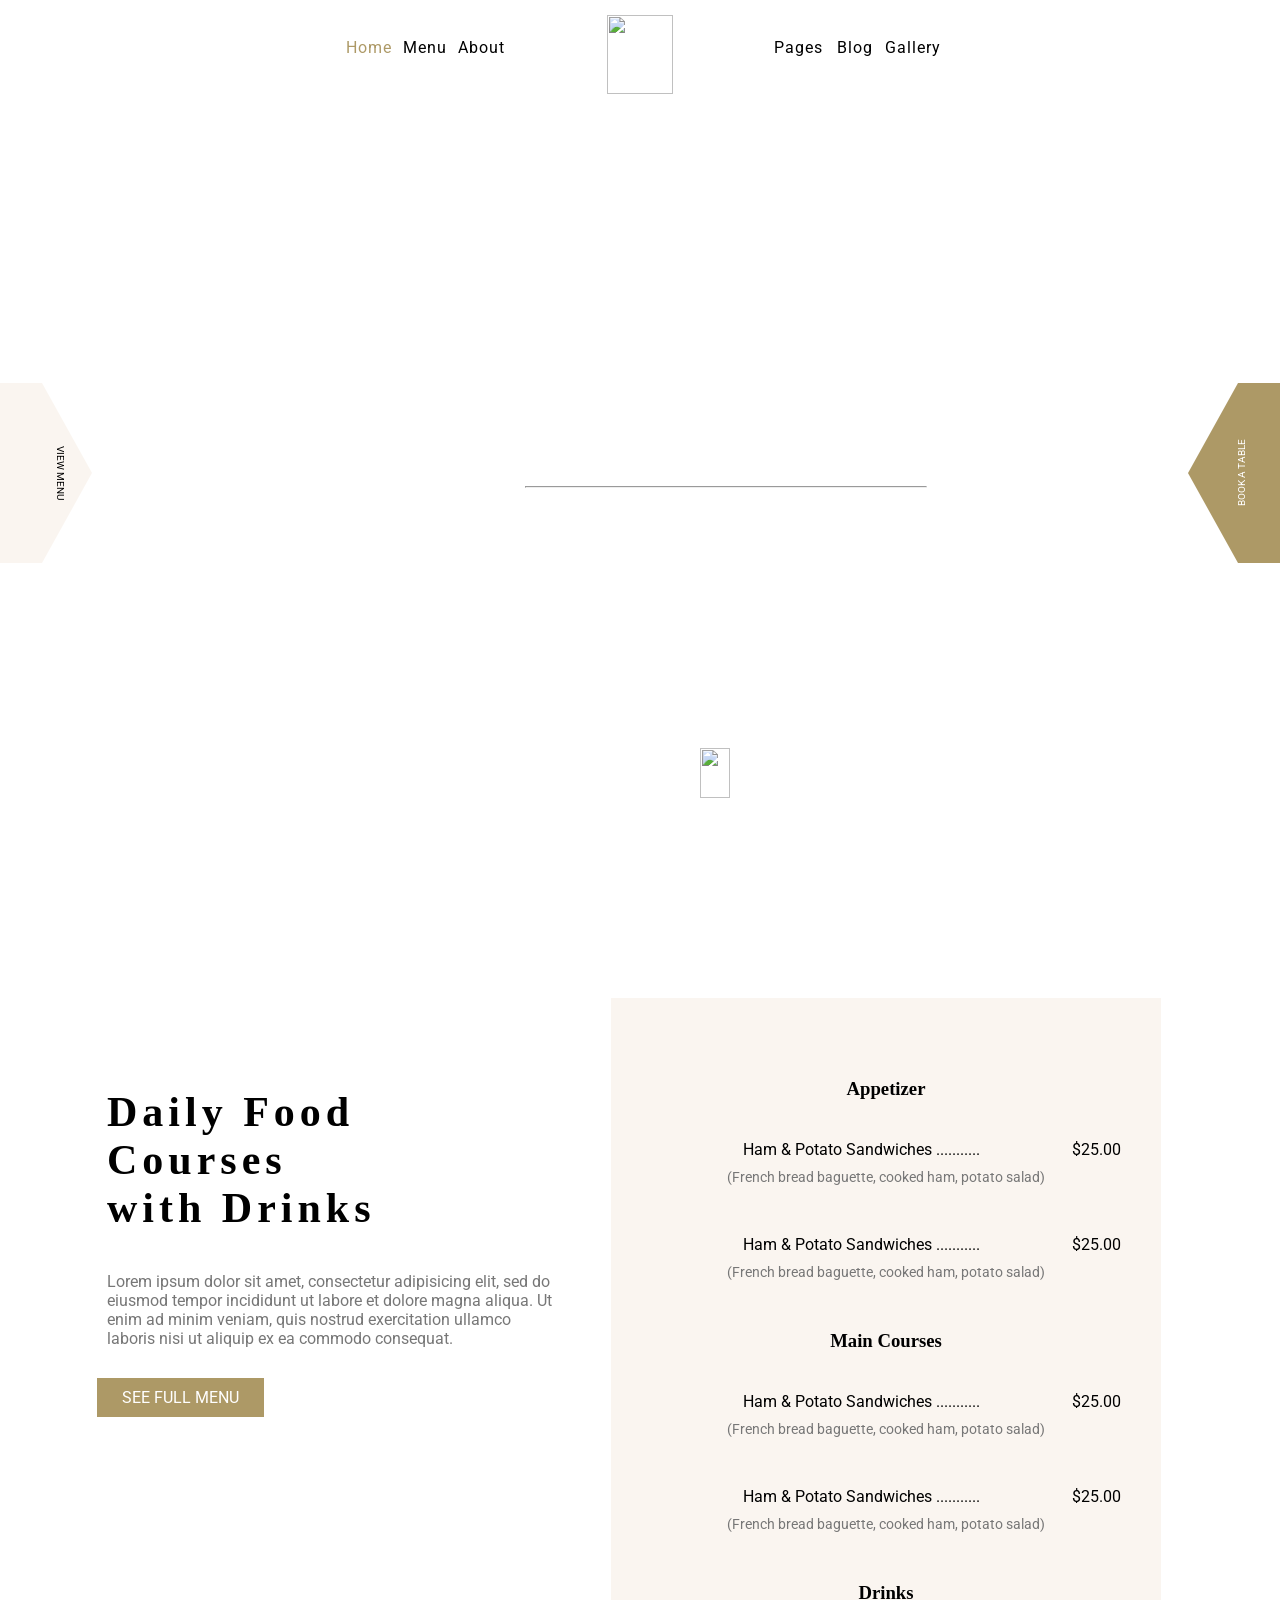
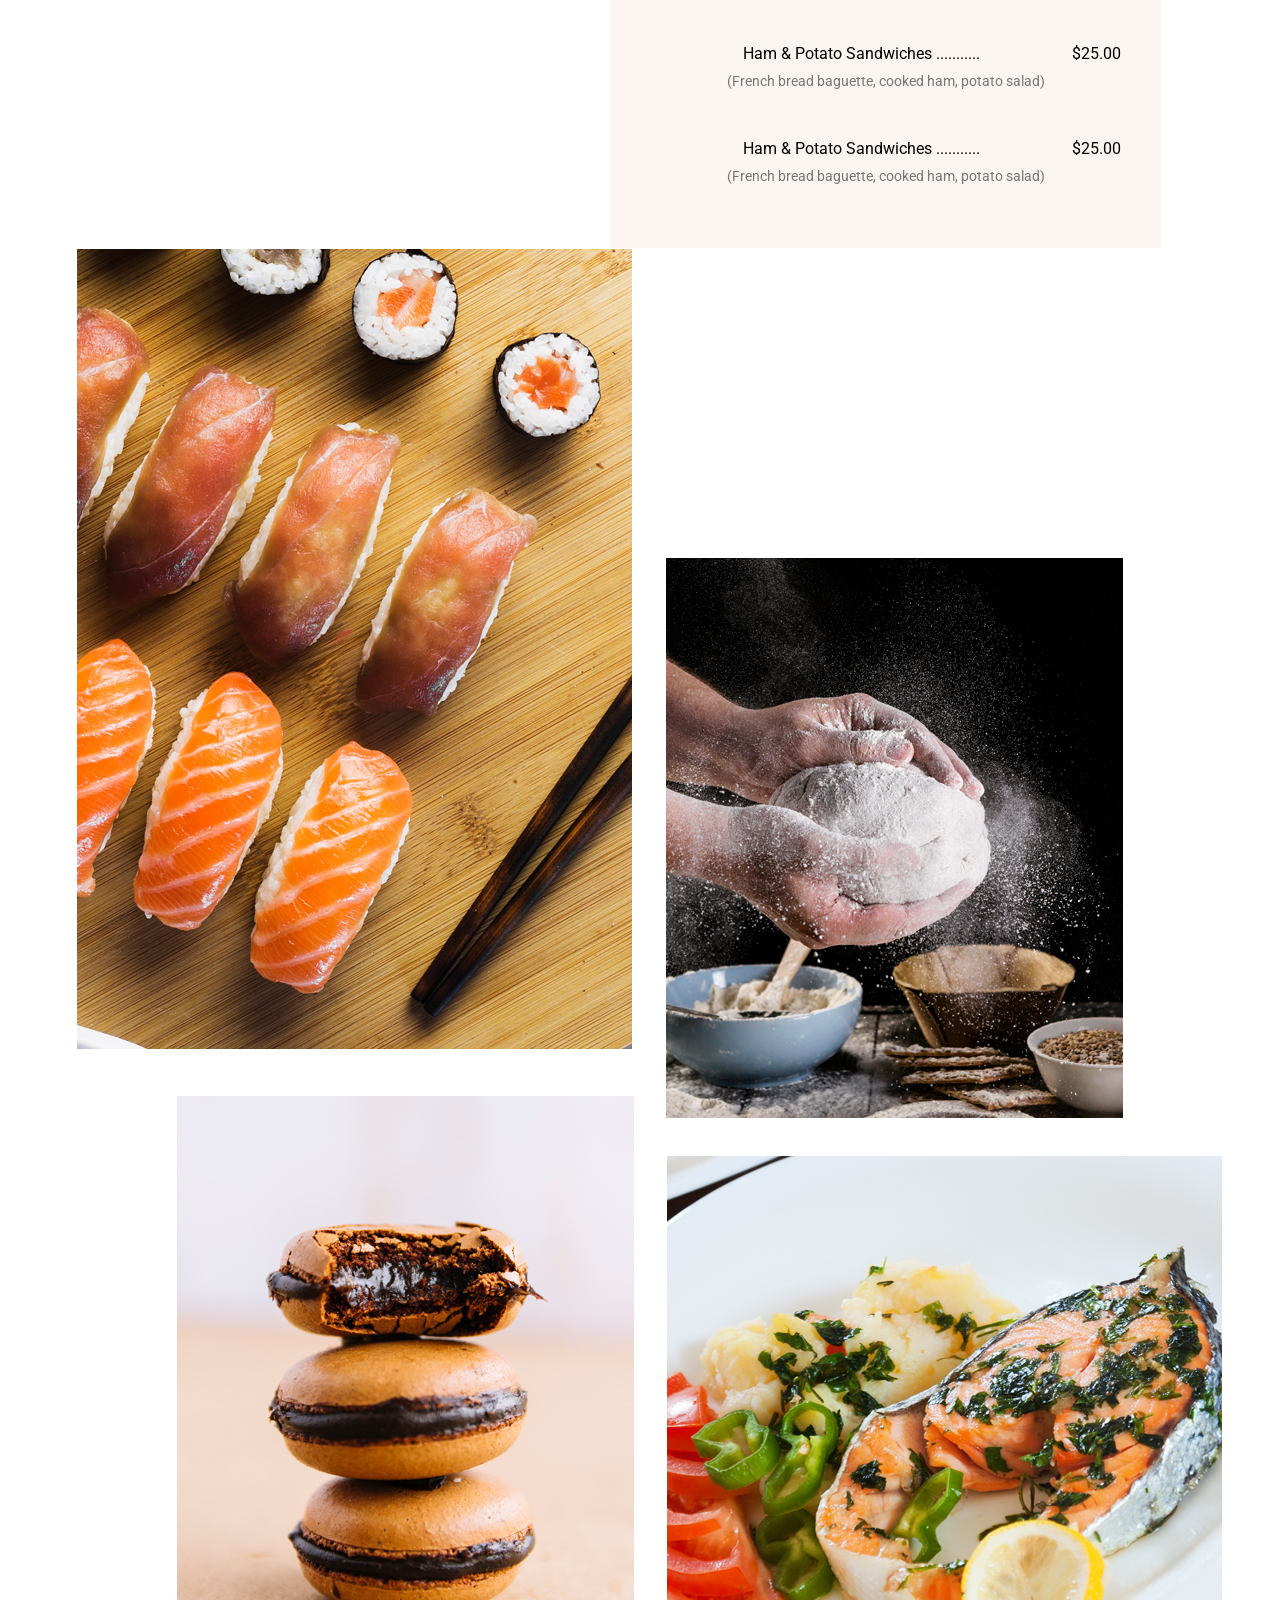
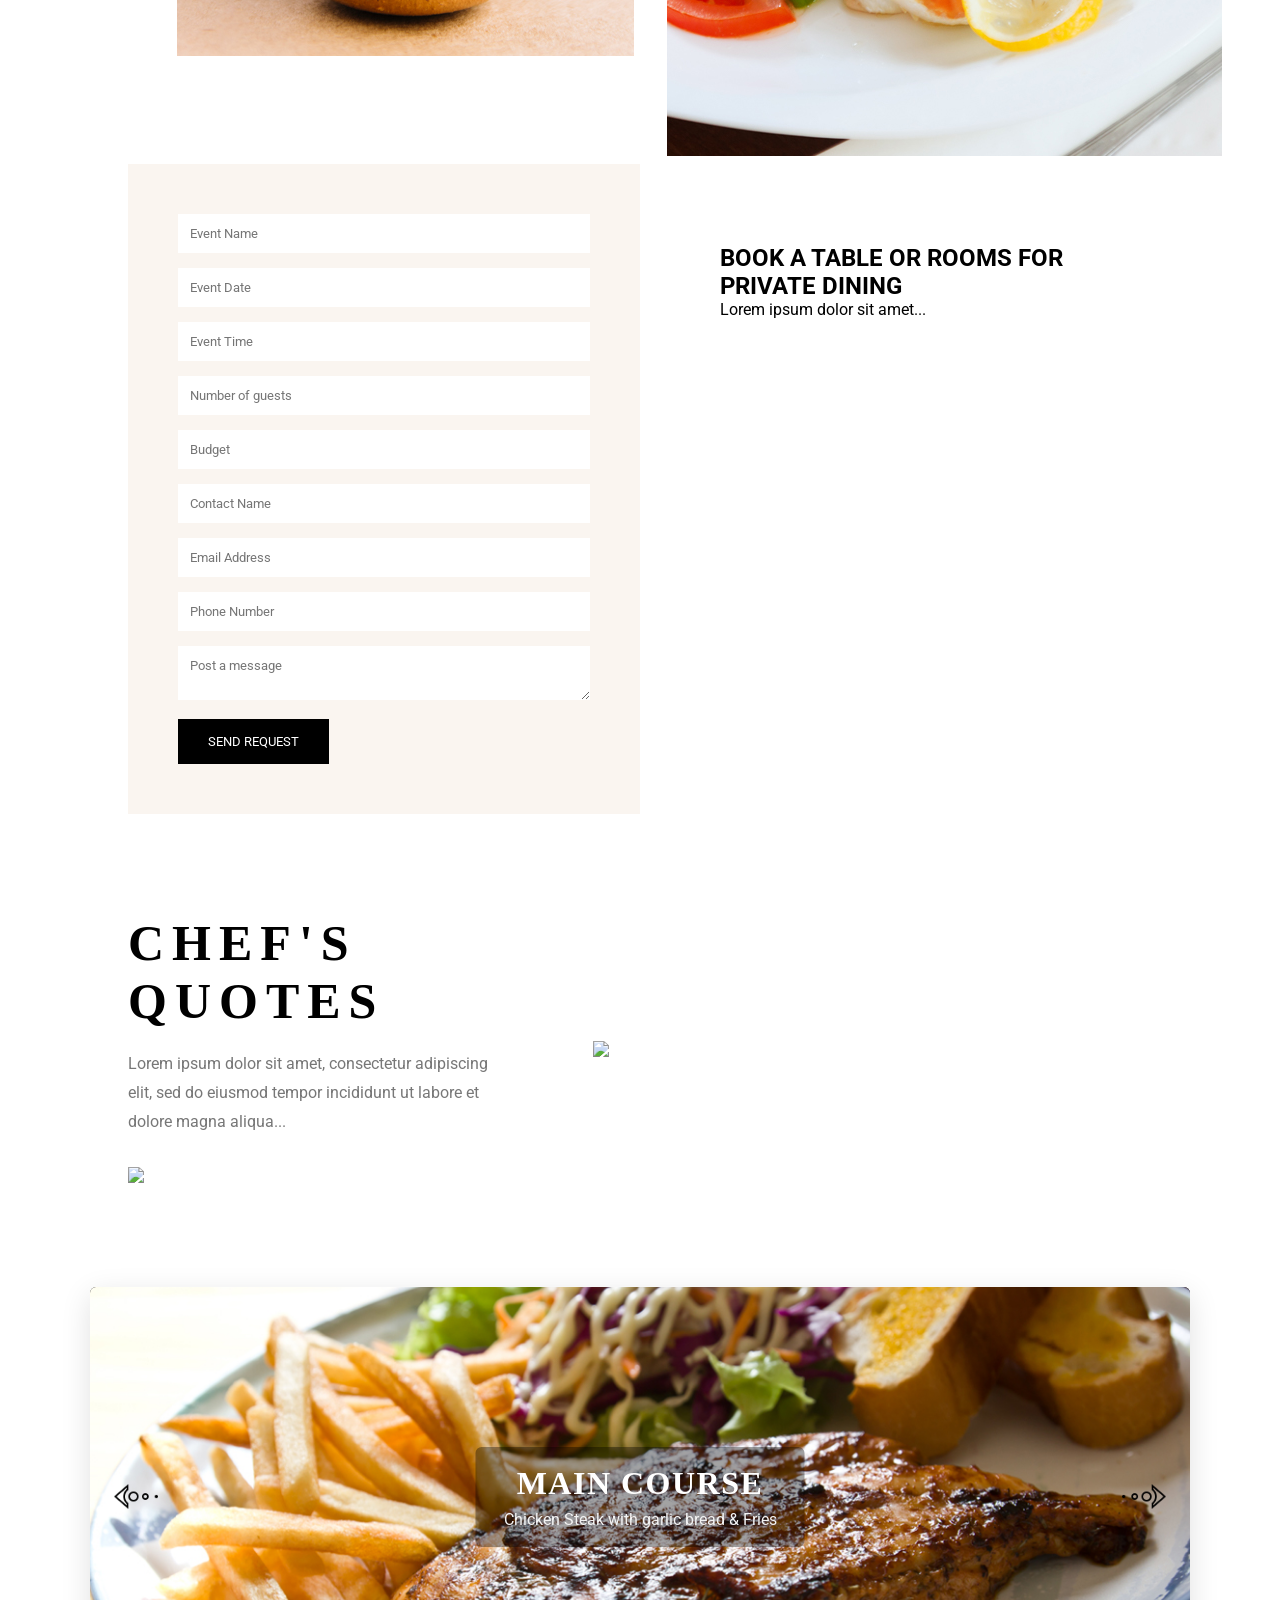
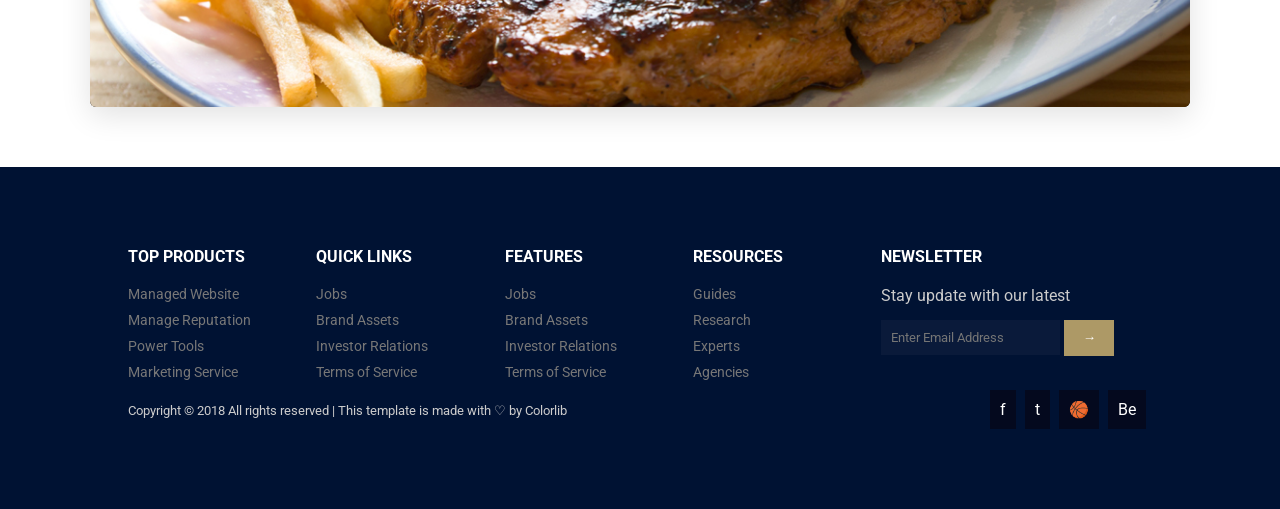
==== index.html @ 912a1f41 "Add files via upload" ====
<!DOCTYPE html>
<html lang="en">
<head>
    <meta charset="UTF-8">
    <meta name="viewport" content="width=device-width, initial-scale=1.0">
    <link rel="stylesheet" href="hell.css">
    <link rel="preconnect" href="https://fonts.googleapis.com">
    <link rel="preconnect" href="https://fonts.gstatic.com" crossorigin>
    <link href="https://fonts.googleapis.com/css2?family=Playfair:ital,opsz,wght@0,5..1200,300..900;1,5..1200,300..900&family=Roboto:ital,wght@0,100..900;1,100..900&display=swap" rel="stylesheet">
</head>

<body>
  <header>
        <ul>
            <li><a id="dourado" href="index.html">Home</a></li>
                <li><a href="menu.html">Menu</a></li>
                    <li><a href="about.html">About</a></li>
                        <li id="logo"><img src="imagens/logo.png"></li>
  
                            <li class="cair1">
                                <a href="#">Pages</a>
                                <div class="dropdown-content">
                            <a href="#" class="drop">Contact</a> <a href="#" class="drop">Elements</a>
                        </div>
                    </li>
                <li><a href="blog.html">Blog</a></li>
            <li><a href="gallery.html">Gallery</a></li>
        </ul>
    </header>
  <section id="sec01">
    <div id ="TxtMeio">
      <h1 id="Txt">ROOFTOP</h1>
      <hr>
      <p id="Txtp">A Fine Dinning Restaurant</p>
      <img id="seta" src="imagens/go-down.png">
    </div>

  </section>
  
    <div id="lado-esquerdo">
    <p>
        <a href="">VIEW MENU</a>
    </p>
</div>
<div id="lado-direito">
    <p>
        <a href="">BOOK A TABLE</a>
    </p>
</div>
 
  <section id="sec03">
    <div id="esquerda">
      <h1 id="h1-esquerda">
        Daily Food <br>
        Courses <br>
        with Drinks
      </h1>

      <p id="paragrafo-esquerda">
        Lorem ipsum dolor sit amet, consectetur adipisicing elit, sed do eiusmod tempor incididunt ut labore et dolore magna aliqua.
  Ut enim ad minim veniam, quis nostrud exercitation ullamco laboris nisi ut aliquip ex ea commodo consequat.
      </p>

      <a id="botao-esquerda">SEE FULL MENU</a>
    </div>

  <div id="direita">

    <div class="bloco">
      <h3 class="cardCima">Appetizer</h3>

      <p class="subtrem">
        Ham & Potato Sandwiches ...........
        <span>$25.00</span>
      </p>

      <p class="subtrem2">
        (French bread baguette, cooked ham, potato salad)
      </p>

      <p class="subtrem">
        Ham & Potato Sandwiches ...........
        <span>$25.00</span>
      </p>

      <p class="subtrem2">
        (French bread baguette, cooked ham, potato salad)
      </p>
    </div>

    <div class="bloco">
      <h3 class="cardCima">Main Courses</h3>

      <p class="subtrem">
        Ham & Potato Sandwiches ...........
        <span>$25.00</span>
      </p>

      <p class="subtrem2">
        (French bread baguette, cooked ham, potato salad)
      </p>
      <p class="subtrem">
        Ham & Potato Sandwiches ...........
        <span>$25.00</span>
      </p>

      <p class="subtrem2">
        (French bread baguette, cooked ham, potato salad)
      </p>
    </div>
    <div class="bloco">
      <h3 class="cardCima">Drinks</h3>

      <p class="subtrem">
        Ham & Potato Sandwiches ...........
        <span>$25.00</span>
      </p>

      <p class="subtrem2">
        (French bread baguette, cooked ham, potato salad)
      </p>
      <p class="subtrem">
        Ham & Potato Sandwiches ...........
        <span>$25.00</span>
      </p>

      <p class="subtrem2">
        (French bread baguette, cooked ham, potato salad)
      </p>
    </div>

  </div>
   <div id="img1">
    <img src="Imagens/g1.jpg">
    <div id="mas"></div>
  </div>
  <div id="img2">
    <img src="Imagens/g2.jpg">
    <div id="mas"></div>
  </div>
  <div id="img3">
    <img src="Imagens/g3.jpg">
    <div id="mas"></div>
  </div>
  <div id="img4">
    <img src="Imagens/g4.jpg">
    <div id="mas"></div>
  </div>
</section>

 

<section id="sec05">

  <div id="form-esquerda">
    <form>
      <input type="text" placeholder="Event Name">
      <input type="text" placeholder="Event Date">
      <input type="text" placeholder="Event Time">
      <input type="text" placeholder="Number of guests">
      <input type="text" placeholder="Budget">
      <input type="text" placeholder="Contact Name">
      <input type="email" placeholder="Email Address">
      <input type="tell" placeholder="Phone Number">
      <textarea placeholder="Post a message"></textarea>

      <button>SEND REQUEST</button>
    </form>
  </div>

  <div id="form-direita">
    <h1>
      BOOK A TABLE OR ROOMS FOR PRIVATE DINING
    </h1>

    <p>
      Lorem ipsum dolor sit amet...
    </p>
  </div>

</section>

<section id="sec06">

  <div class="chef-texto">
    <h1>CHEF'S<br>QUOTES</h1>

    <p>
      Lorem ipsum dolor sit amet, consectetur adipiscing elit, sed do eiusmod tempor incididunt ut labore et dolore magna aliqua...
    </p>

    <img src="imagens/signature.png" class="assinatura">
  </div>

  <div class="chef-img">
    <img src="imagens/chefs-quotes.jpg">
  </div>

</section>
<section class="hero-section">
  <div class="hero-wrap">
    
    <img src="Imagens/callaction-bg.jpg" alt="Prato principal" class="hero-image">

   
    <div class="hero-caption">
      <h2>MAIN COURSE</h2>
      <p>Chicken Steak with garlic bread &amp; Fries</p>
    </div>

   
    <button class="arrow arrow-left" aria-label="Imagem anterior">
      <img src="Imagens/left-arrow.png" alt="">
    </button>

    <button class="arrow arrow-right" aria-label="Próxima imagem">
      <img src="Imagens/right-arrow.png" alt="">
    </button>
  </div>
</section>
</body>
<footer id="footer">
  <div class="container">

    <div class="col">
      <h4>TOP PRODUCTS</h4>
      <ul>
        <li>Managed Website</li>
        <li>Manage Reputation</li>
        <li>Power Tools</li>
        <li>Marketing Service</li>
      </ul>
    </div>

    <div class="col">
      <h4>QUICK LINKS</h4>
      <ul>
        <li>Jobs</li>
        <li>Brand Assets</li>
        <li>Investor Relations</li>
        <li>Terms of Service</li>
      </ul>
    </div>

    <div class="col">
      <h4>FEATURES</h4>
      <ul>
        <li>Jobs</li>
        <li>Brand Assets</li>
        <li>Investor Relations</li>
        <li>Terms of Service</li>
      </ul>
    </div>

    <div class="col">
      <h4>RESOURCES</h4>
      <ul>
        <li>Guides</li>
        <li>Research</li>
        <li>Experts</li>
        <li>Agencies</li>
      </ul>
    </div>

    <div class="col newsletter">
      <h4>NEWSLETTER</h4>
      <p>Stay update with our latest</p>

      <div class="input-box">
        <input type="text" placeholder="Enter Email Address">
        <button>→</button>
      </div>
    </div>
    <div class="footer-bottom">
    <p>
      Copyright © 2018 All rights reserved | This template is made with ♡ by Colorlib
    </p>

    <div class="social">
      <span>f</span>
      <span>t</span>
      <span>🏀</span>
      <span>Be</span>
    </div>
  </div>

  </div>
</footer>


</html>
---- hell.css ----
* {
  box-sizing: border-box;
  margin: 0;
  font-family: "Roboto", normal;
  
}


header li {
  color: black;
  display: inline-block;
  width: 4%;
  cursor: pointer;
  text-decoration: none;
}
header li a {
  text-decoration: none;   
  color: black;
}
header ul li a:hover{
  color: #ad9966;
  text-decoration: none;
}
header>ul {
  color: black;
  text-decoration: none;
  padding: 0;
}

header{
  letter-spacing: 1px;
  text-align: center;
}
#dourado{
  color: #ad9966;
}
#logo {
width: 20%;
padding-top: 15px;
vertical-align: middle;
}

#logo img{
  width: 66.81px;
  height: 79.38px;
}
#sec01{
  height: 100vh;
  width: auto;
  background-image: url(imagens/header-bg.png);
  background-repeat: no-repeat;
  background-size: contain;
  background-position: center;
}

#TxtMeio{
  display: block;
  unicode-bidi: isolate;
}
#Txt {
  position: relative;
  left: 525px;
  top: 280px;
  font-family: "Playfair Display", serif;
  font-size: 70px;
  color:white;
  letter-spacing: 10.8px;
  height: 108px;
  width: 445px;
}

hr{
    box-sizing: content-box;
    height: 0;
    overflow: visible;
    position: relative;
    left: 525px;
    top: 280px;
    width: 400px;
    margin-bottom: 1rem;
    
}
#Txtp{
  display: block;
  margin-block-start: 1em;
  margin-block-end: 1em;
  margin-inline-start: 0px;
  margin-inline-end: 0px;
  unicode-bidi: isolate;
  position: relative;
  left: 636px;
  top: 280px;
  font-size: 18px;
  color:white;
  padding-top: 8px;
}
#seta{
  width: 30px;
  height: 50px;
  position: relative;
  top: 475px;
  left: 700px;
}

.cair1 .dropdown-content {
  display: none;
  position: absolute; 
  background-color: white;
  min-width: 160px;
  box-shadow: 0px 8px 16px rgba(0,0,0,0.2);
  z-index: 1;
}
ul>.cair1>a{
    text-decoration: none;
    color: black;
}

.cair1:hover .dropdown-content {
  display: block;
}
ul li:hover {
  color: #a68b5e;
  cursor: pointer;
}
.drop {
  display: block;
  padding: 10px;
  text-decoration: none;
  color: black;
}

.drop:hover {
  background-color: #f1f1f1;
}


#lado-esquerdo{
  position: fixed;
  left: 0;
  top: 52.5%;
  background-image: url(Imagens/view-menu-bg.png);
  min-height: 180px;
  width: 92px;
  align-items: center;
  text-align: center;
  transform: translateY(-50%);
}

#lado-esquerdo p{
  position: absolute;
  top: 47%;
  right: 5px;
  font-size: 10px;
  transform: rotate(90deg);
  text-transform: uppercase;
  color: #fff;
 
}
#lado-esquerdo a{
  text-decoration: none;
  color: rgb(0, 0, 0);
}

#lado-direito a{
  text-decoration: none;
  color: white;
}
#lado-esquerdo:hover p{
  transform: rotate(0deg);
  transition: 0.5s;
  color: #ad9966;
}
#lado-esquerdo:hover a{
  transform: rotate(90deg);
  text-transform: uppercase;
}

#lado-direito{
  position: fixed;
  right: 0;
  top: 52.5%;
  background-image: url(Imagens/book-table-bg.png);
  min-height: 180px;
  width: 92px;
  align-items: center;
  text-align: center;
  transform: translateY(-50%);
}
#lado-direito p{
  position: absolute;
  top: 47%;
  right: 5px;
  font-size: 10px;
  transform: rotate(-90deg);
  text-transform: uppercase;
  color: #fff;
}


#lado-direito:hover p{
  transform: rotate(0deg);
  transition: 0.5s;
  color: #000;
}

#lado-direito:hover a{
  transform: rotate(-90deg);
  text-transform: uppercase;
}

#sec03{
  width: 1166px;
  margin: auto;
}


#esquerda{
  display: inline-block;
  height: 830px;
  width: 550px;
  vertical-align: top;
  padding: 80px 40px;
  position: relative;
}

#direita{
  display: inline-block;
  vertical-align: bottom;
  height: 850px;
  width: 550px;
  vertical-align: top;
  background: #faf5f0;
  padding: 80px 40px;
}


#h1-esquerda{
  font-family: "Playfair Display", serif;
  font-size: 42px;
  letter-spacing: 5px;
  padding: 10px;
}

#paragrafo-esquerda{
  margin-top: 20px;
  color: #777;
  padding: 10px;
}

#botao-esquerda{
  display: inline-block;
  margin-top: 20px;
  background: #ad9966;
  color: white;
  padding: 10px 25px;
}


.bloco{
  margin-bottom: 40px;
}

.cardCima{
  text-align: center;
  font-family: "Playfair Display", serif;
}

.subtrem{
  text-align: center;
  margin-top: 40px;
}

.subtrem span{
  float: right;
}

.subtrem2{
  text-align: center;
  color: #777;
  font-size: 14px;
  padding: 10px;
}


#img1{
  display: inline-block;
  position: relative;
  overflow: hidden;
  top: 1px;
  left: 20px;
  height: 300;
  width: 250;
  z-index: 2;
  
}

#img2{
  display: inline-block;
  position: relative;
  overflow: hidden;
  left: 50px;
  top: 70px
}

#img3{
  display: inline-block;
  position: relative;
  overflow: hidden;
  left: 120px;
}

#img4{
  display: inline-block;
  position: relative;
  overflow: hidden;
  left: 149px;
  top: 100px
  
}
#img1:hover img{
  filter: brightness(30%);
  transform: scale(1.3);
  transition: 0.5s;
}

#img2:hover img{
  filter: brightness(30%);
  transform: scale(1.3);
  transition: 0.5s;
}

#img3:hover img{
  filter: brightness(30%);
  transform: scale(1.3);
  transition: 0.5s;
}

#img4:hover img{
  filter: brightness(30%);
  transform: scale(1.3);
  transition: 0.5s;
}

#mas{
  position: absolute;
  top: 50%;
  left: 50%;
  transform: translate(-50%, -50%) scale(1);
  opacity: 0;
  transition: 0.5s;}
#mas::after{
  position: absolute;
  background-color: #fff;
}
#mas{
  position: absolute;
  top: 50%;
  left: 50%;
  transform: translate(-50%, -50%) scale(1);
  width: 40px;
  height: 40px;
  opacity: 0;
}
#mas::before, #mas::after{
  content: "";
  position: absolute;
  background-color: #fff;
}
#mas::before{
  top: 48%;
  left: 0;
  width: 100%;
  height: 4px;
  margin-left: -2px;
}
#mas::after{
  left: 48%;
  top: 0;
  width: 4px;
  height: 100%;
  margin-left: -2px;
}

#img1:hover #mas {
  opacity: 1;
  transform: translate(-50%, -50%) scale(1);
}
#img2:hover #mas {
  opacity: 1;
  transform: translate(-50%, -50%) scale(1);
}
#img3:hover #mas {
  opacity: 1;
  transform: translate(-50%, -50%) scale(1);
}
#img4:hover #mas {
  opacity: 1;
  transform: translate(-50%, -50%) scale(1);
}

#sec05{
  display: flex;
  width: 80%;
  margin: 100px auto;
}

#form-esquerda{
  width: 50%;
  background: #faf5f0;
  padding: 50px;
}

#form-direita{
  width: 50%;
  padding: 80px;
}
input, textarea{
  width: 100%;
  margin-bottom: 15px;
  padding: 12px;
  border: none;
  background: #fff;
}

button{
  background: black;
  color: white;
  padding: 15px 30px;
  border: none;
}
.hero-section {
  width: 100%;
  display: flex;
  justify-content: center;
  margin: 60px 0;
}


.hero-wrap {
  position: relative;            
  width: 100%;
  max-width: 1100px;            
  height: 420px;                
  overflow: hidden;
  border-radius: 6px;
  box-shadow: 0 8px 30px rgba(0,0,0,0.12);
  background: #000;              
}


.hero-image {
  width: 100%;
  height: 100%;
  object-fit: cover;            
  display: block;
  user-select: none;
  -webkit-user-drag: none;
}


.hero-caption {
  position: absolute;
  top: 50%;
  left: 50%;
  transform: translate(-50%, -50%);
  z-index: 6;
  text-align: center;
  color: #fff;
  padding: 18px 28px;
  background: rgba(0,0,0,0.36);  
  border-radius: 6px;
  max-width: 78%;
  pointer-events: none;         
}

.hero-caption h2 {
  margin: 0 0 8px 0;
  font-family: "Playfair Display", serif;
  font-size: clamp(18px, 2.6vw, 32px);
  letter-spacing: 1.5px;
}

.hero-caption p {
  margin: 0;
  font-size: clamp(12px, 1.6vw, 16px);
  color: #f3f3f3;
}


.arrow {
  position: absolute;
  top: 50%;
  transform: translateY(-50%);
  z-index: 8;
  width: 56px;                   
  height: 56px;
  padding: 6px;
  border: none;
  background: transparent;
  display: flex;
  align-items: center;
  justify-content: center;
  cursor: pointer;              
  transition: filter .15s ease, transform .12s ease;
  -webkit-tap-highlight-color: transparent;
}


.arrow-left  { left: 18px; }
.arrow-right { right: 18px; }


.arrow img {
  width: 100%;
  height: 100%;
  object-fit: contain;
  display: block;
  filter: brightness(1);       
  transition: filter .15s ease, transform .12s ease;
  pointer-events: none;          
}




#sec06{
  width: 80%;
  margin: 100px auto;
}


.chef-texto{
  display: inline-block;
  width: 45%;
  vertical-align: middle;
}

.chef-texto h1{
  font-family: "Playfair Display", serif;
  font-size: 50px;
  letter-spacing: 8px;
  margin-bottom: 20px;
}

.chef-texto p{
  color: #777;
  line-height: 1.8;
  width: 80%;
}


.assinatura{
  margin-top: 30px;
  width: 150px;
}


.chef-img{
  display: inline-block;
  width: 50%;
  vertical-align: middle;
}

.chef-img img{
  width: 100%;
  height: auto;
}
/*==================================================================================*/
#footer {
  background: #001233;
  padding: 80px 0;
  color: #ccc;
}

.container {
  width: 80%;
  margin: auto;
}

.col {
  display: inline-block;
  width: 18%;
  vertical-align: top;
}

.col h4 {
  color: white;
  margin-bottom: 20px;
}

.col ul {
  list-style: none;
  padding: 0;
}

.col ul li {
  margin-bottom: 10px;
  font-size: 14px;
  color: #777777;
}
.col ul li:hover{
  margin-bottom: 10px;
  font-size: 14px;
  color: #ad9966;
}

.footer-bottom p{
  display: inline-block;
  width: 70%;
  font-size: 13px;
}


.social{
  display: inline-block;
  width: 29%;
  text-align: right;
}

.social span{
  display: inline-block;
  background: #04091e;
  color: white;
  padding: 10px;
  margin-left: 5px;
  cursor: pointer;
}

.newsletter {
  width: 25%;
}
.input-box {
  margin-top: 15px;
}

.input-box input {
  width: 70%;
  padding: 10px;
  border: none;
  background: #0a1a3a;
  color: white;
}

.input-box button {
  width: 50px;
  padding: 10px;
  border: none;
  background: #ad9966;
  color: white;
  cursor: pointer;
}
/*======================MENU=========================*/
#dourado-m{
  color: #ad9966;
}
#sec01-menu{
  height: 50vh;
  background: url(imagens/header-bg.png) no-repeat center;
  background-size: cover;
  position: relative;
}
#TxtMeio-menu{
  display: block;
  unicode-bidi: isolate;
}
#Txt-menu{
  color: #fff;
  font-size: 48px;
  text-transform: uppercase;
  letter-spacing: 8.8px;
  position: relative;
  left: 535px;
  top: 100px;
  font-family: "Playfair Display", serif;
  height: 108px;
  width: 445px;
}

#hr-menu{
    box-sizing: content-box;
    height: 0;
    overflow: visible;
    position: relative;
    left: 520px;
    top: 100px;
    width: 400px;
    margin-bottom: 1rem;
}
#Txtp-menu{
  display: block;
  margin-block-start: 1em;
  margin-block-end: 1em;
  margin-inline-start: 0px;
  margin-inline-end: 0px;
  unicode-bidi: isolate;
  position: relative;
  left: 650px;
  top: 100px;
  font-size: 18px;
  color:white;
  padding-top: 8px;
}
#sec06-m{
  width: 80%;
  margin: 100px auto;
}


.chef-texto-m{
  padding-left: 100px;
  display: inline-block;
  width: 45%;
  vertical-align: middle;
}

.chef-texto-m h1{
  font-family: "Playfair Display", serif;
  font-size: 50px;
  letter-spacing: 8px;
  margin-bottom: 20px;
}

.chef-texto-m p{
  color: #777;
  line-height: 1.8;
  width: 80%;
}


.assinatura-m{
  margin-top: 30px;
  width: 150px;
}


.chef-img-m{
  display: inline-block;
  width: 50%;
  vertical-align: middle;
}

.chef-img-m img{
  width: 100%;
  height: auto;
}
/*======================ABOUT=========================*/
#dourado-a{
  color: #ad9966;
}
#sec01-about{
  height: 50vh;
  background: url(imagens/header-bg.png) no-repeat center;
  background-size: cover;
  position: relative;
}
#TxtMeio-about{
  display: block;
  unicode-bidi: isolate;
}
#Txt-about{
  color: #fff;
  font-size: 48px;
  text-transform: uppercase;
  letter-spacing: 8.8px;
  position: relative;
  left: 535px;
  top: 100px;
  font-family: "Playfair Display", serif;
  height: 108px;
  width: 445px;
}

#hr-about{
    box-sizing: content-box;
    height: 0;
    overflow: visible;
    position: relative;
    left: 520px;
    top: 100px;
    width: 400px;
    margin-bottom: 1rem;
}
#Txtp-about{
  display: block;
  margin-block-start: 1em;
  margin-block-end: 1em;
  margin-inline-start: 0px;
  margin-inline-end: 0px;
  unicode-bidi: isolate;
  position: relative;
  left: 650px;
  top: 100px;
  font-size: 18px;
  color:white;
  padding-top: 8px;
}
#sec06-a{
  width: 80%;
  margin: 100px auto;
}


.chef-texto-a{
  padding-left: 100px;
  display: inline-block;
  width: 45%;
  vertical-align: middle;
}

.chef-texto-a h1{
  font-family: "Playfair Display", serif;
  font-size: 50px;
  letter-spacing: 8px;
  margin-bottom: 20px;
}

.chef-texto-a p{
  color: #777;
  line-height: 1.8;
  width: 80%;
}


.assinatura-a{
  margin-top: 30px;
  width: 150px;
}


.chef-img-a{
  display: inline-block;
  width: 50%;
  vertical-align: middle;
}

.chef-img-a img{
  width: 100%;
  height: auto;
}
/*======================GALLERY=========================*/
#sec01-g{
  height: 50vh;
  background: url(imagens/header-bg.png) no-repeat center;
  background-size: cover;
  position: relative;
}
#TxtMeio-g{
  display: block;
  unicode-bidi: isolate;
}
#Txt-g{
 color: #fff;
  font-size: 48px;
  text-transform: uppercase;
  letter-spacing: 8.8px;
  line-height: 1.5em;
  position: relative;
  left: 455px;
  top: 100px;
  font-family: "Playfair Display", serif;
  height: 39px;
  width: 500px;
}
#hr-g{
    box-sizing: content-box;
    height: 0;
    overflow: visible;
    position: relative;
    left: 520px;
    top: 170px;
    width: 400px;
    margin-bottom: 1rem;
}
#Txtp-g{
  display: block;
  margin-block-start: 1em;
  margin-block-end: 1em;
  margin-inline-start: 0px;
  margin-inline-end: 0px;
  unicode-bidi: isolate;
  position: relative;
  left: 625px;
  top: 180px;
  font-size: 18px;
  color:white;
  padding-top: 8px;
}


#sec03-g{
  width: 1166px;
  height: 1700px;
  margin: auto;
}
#img1-g{
  display: inline-block;
  position: relative;
  overflow: hidden;
  top: 110px;
  left: 20px;
  height: 300;
  width: 250;
  z-index: 2;
  
}

#img2-g{
  display: inline-block;
  position: relative;
  overflow: hidden;
  left: 50px;
  top: 180px
}

#img3-g{
  display: inline-block;
  position: relative;
  overflow: hidden;
  top: 90px;
  left: 120px;
}

#img4-g{
  display: inline-block;
  position: relative;
  overflow: hidden;
  left: 149px;
  top: 205px
  
}

#img1-g:hover img{
  filter: brightness(30%);
  transform: scale(1.3);
  transition: 0.5s;
}

#img2-g:hover img{
  filter: brightness(30%);
  transform: scale(1.3);
  transition: 0.5s;
}

#img3-g:hover img{
  filter: brightness(30%);
  transform: scale(1.3);
  transition: 0.5s;
}

#img4-g:hover img{
  filter: brightness(30%);
  transform: scale(1.3);
  transition: 0.5s;
}

#mas-g{
  position: absolute;
  top: 50%;
  left: 50%;
  transform: translate(-50%, -50%) scale(1);
  opacity: 0;
  transition: 0.5s;}
#mas-g::after{
  position: absolute;
  background-color: #fff;
}
#mas-g{
  position: absolute;
  top: 50%;
  left: 50%;
  transform: translate(-50%, -50%) scale(1);
  width: 40px;
  height: 40px;
  opacity: 0;
}
#mas-g::before, #mas-g::after{
  content: "";
  position: absolute;
  background-color: #fff;
}
#mas-g::before{
  top: 48%;
  left: 0;
  width: 100%;
  height: 4px;
  margin-left: -2px;
}
#mas-g::after{
  left: 48%;
  top: 0;
  width: 4px;
  height: 100%;
  margin-left: -2px;
}

#img1-g:hover #mas-g {
  opacity: 1;
  transform: translate(-50%, -50%) scale(1);
}
#img2-g:hover #mas-g {
  opacity: 1;
  transform: translate(-50%, -50%) scale(1);
}
#img3-g:hover #mas-g {
  opacity: 1;
  transform: translate(-50%, -50%) scale(1);
}
#img4-g:hover #mas-g {
  opacity: 1;
  transform: translate(-50%, -50%) scale(1);
}
/*===============================BLOG===============================*/
#topics {
  width: 1027px;
  margin: 60px auto;
}

.topics-container {
  display: flex;             
  justify-content: space-between;
}

.topic {
  position: relative;         
  flex: 1;                    
  height: 270px;              
  margin: 0 10px;
  color: #fff;
  display: flex;
  flex-direction: column;
  justify-content: center;    
  align-items: center;       
  text-align: center;
  background-size: cover;
  background-position: center;
  border-radius: 6px;
  overflow: hidden;
}


.topic.social{ 
  background-image: url("imagens/cat-widget1.jpg"); 
}
.topic.politics{
  background-image: url("imagens/cat-widget2.jpg"); 
}
.topic.food{
 background-image: url("imagens/cat-widget3.jpg"); 
}


.topic h2 {
  font-size: 28px;
  margin-bottom: 10px;
  letter-spacing: 2px;
  font-family: "Playfair Display", serif;
}

.topic p {
  font-size: 16px;
  max-width: 80%;
}


.topic:hover {
  filter: brightness(0.8);
  cursor: pointer;
}

#blog {
  width: 90%;
  margin: 80px auto;
}

.blog-container {
  display: flex;
  gap: 40px;
}


.blog-main {
  flex: 2;
}

.blog-img {
  width: 100%;
  height: auto;
  border-radius: 6px;
  margin-bottom: 20px;
}

.blog-meta {
  display: flex;
  flex-wrap: wrap;
  gap: 12px;
  font-size: 14px;
  color: #777;
  margin-bottom: 12px;
}

.blog-main h2 {
  font-size: 28px;
  margin: 16px 0;
}

.blog-main p {
  color: #555;
  line-height: 1.6;
}

.btn {
  display: inline-block;
  margin-top: 16px;
  padding: 10px 20px;
  background: #333;
  color: #fff;
  text-decoration: none;
  border-radius: 4px;
}


.blog-sidebar {
  flex: 1;
}

.search-box input {
  width: 100%;
  padding: 8px;
  margin-top: 8px;
}

.author-box {
  margin-top: 30px;
  text-align: center;
}

.author-img {
  width: 100px;
  height: 100px;
  border-radius: 50%;
}

.author-box h4 {
  margin: 12px 0 4px;
}

.social-icons a {
  margin: 0 6px;
  text-decoration: none;
  color: #333;
}
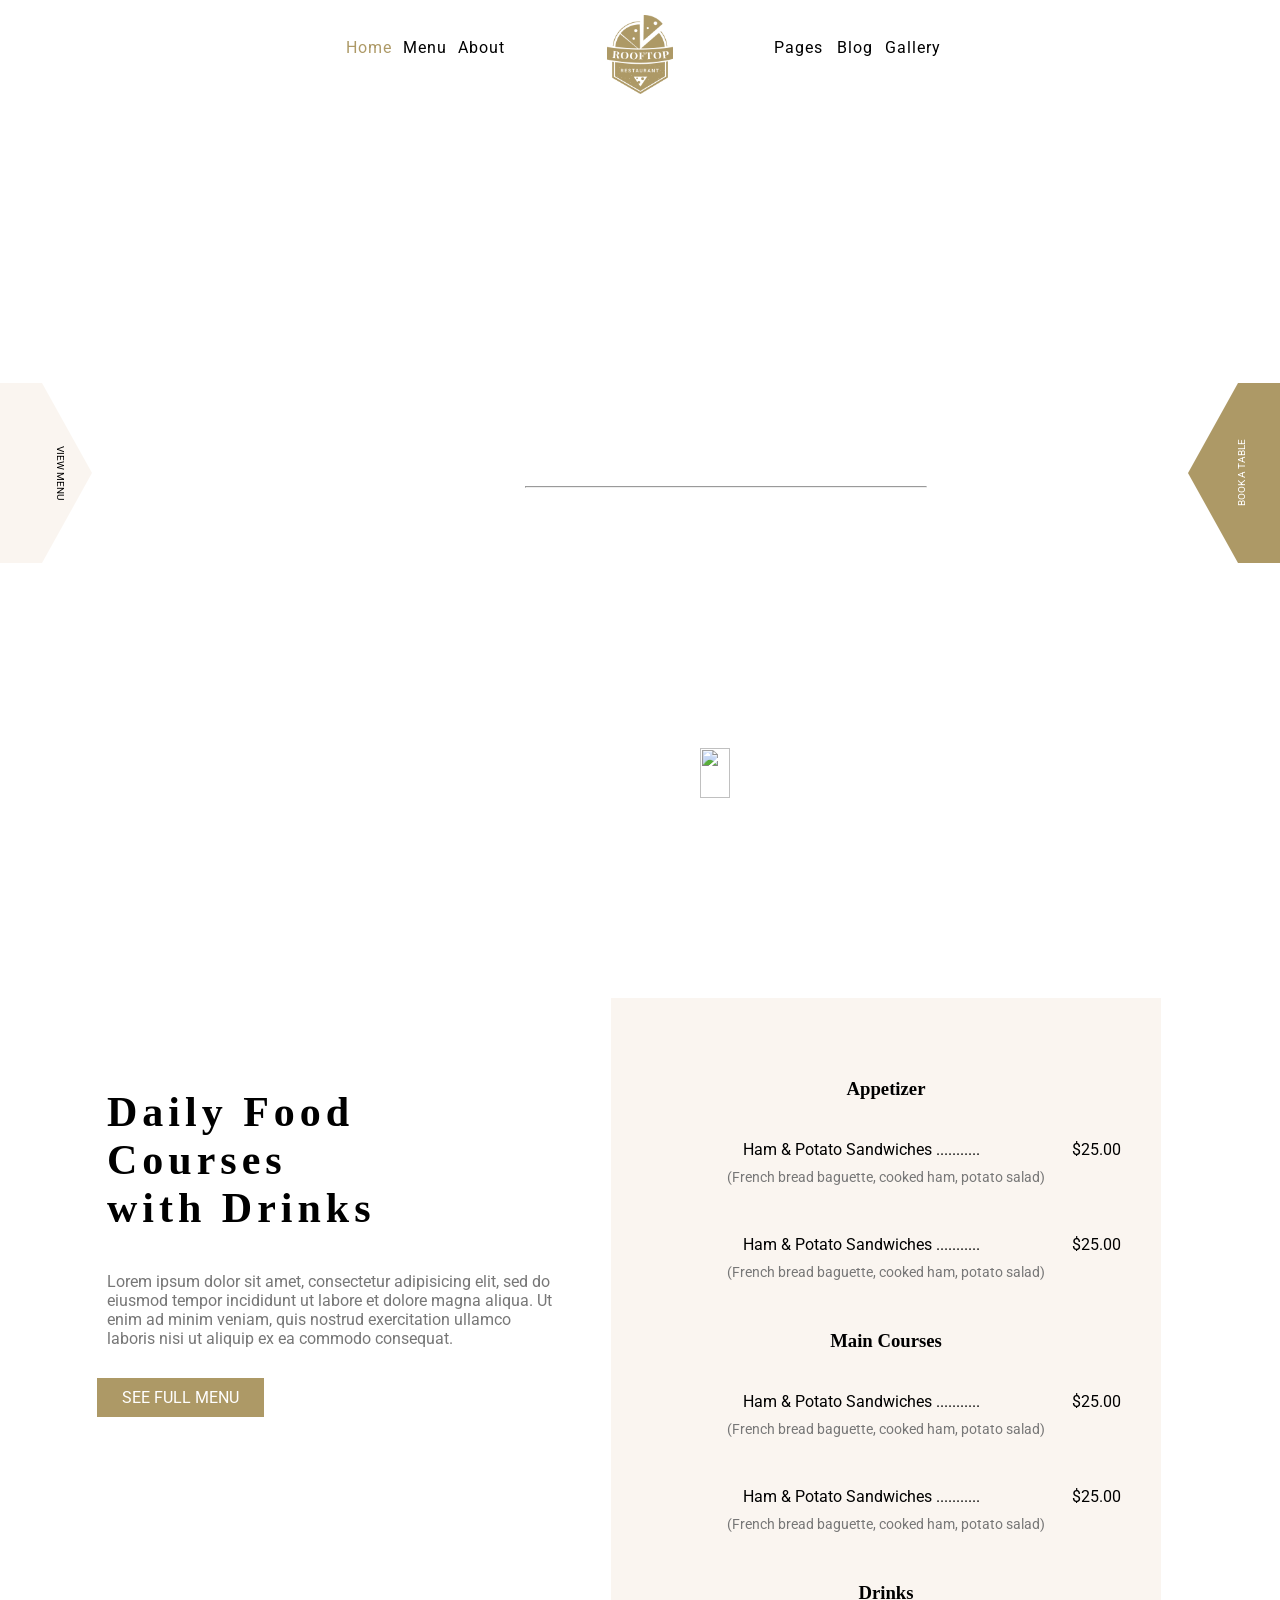
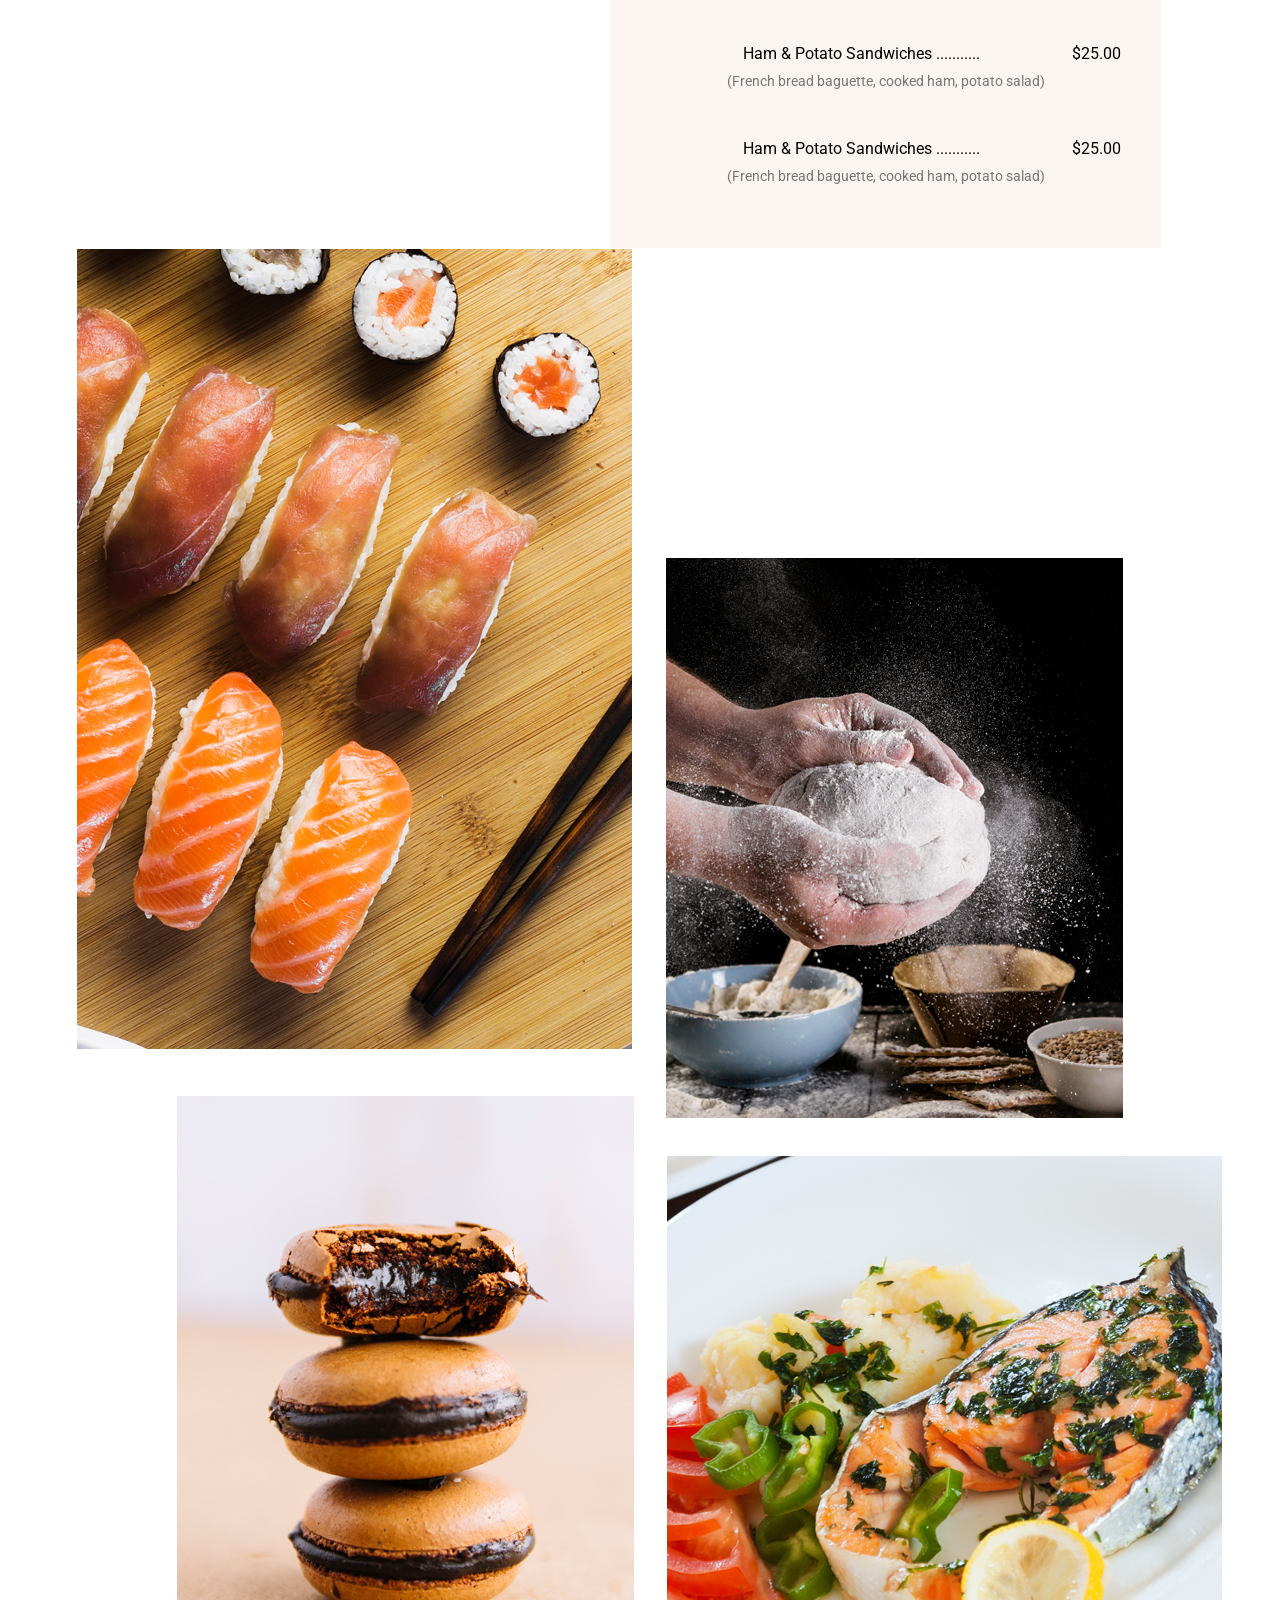
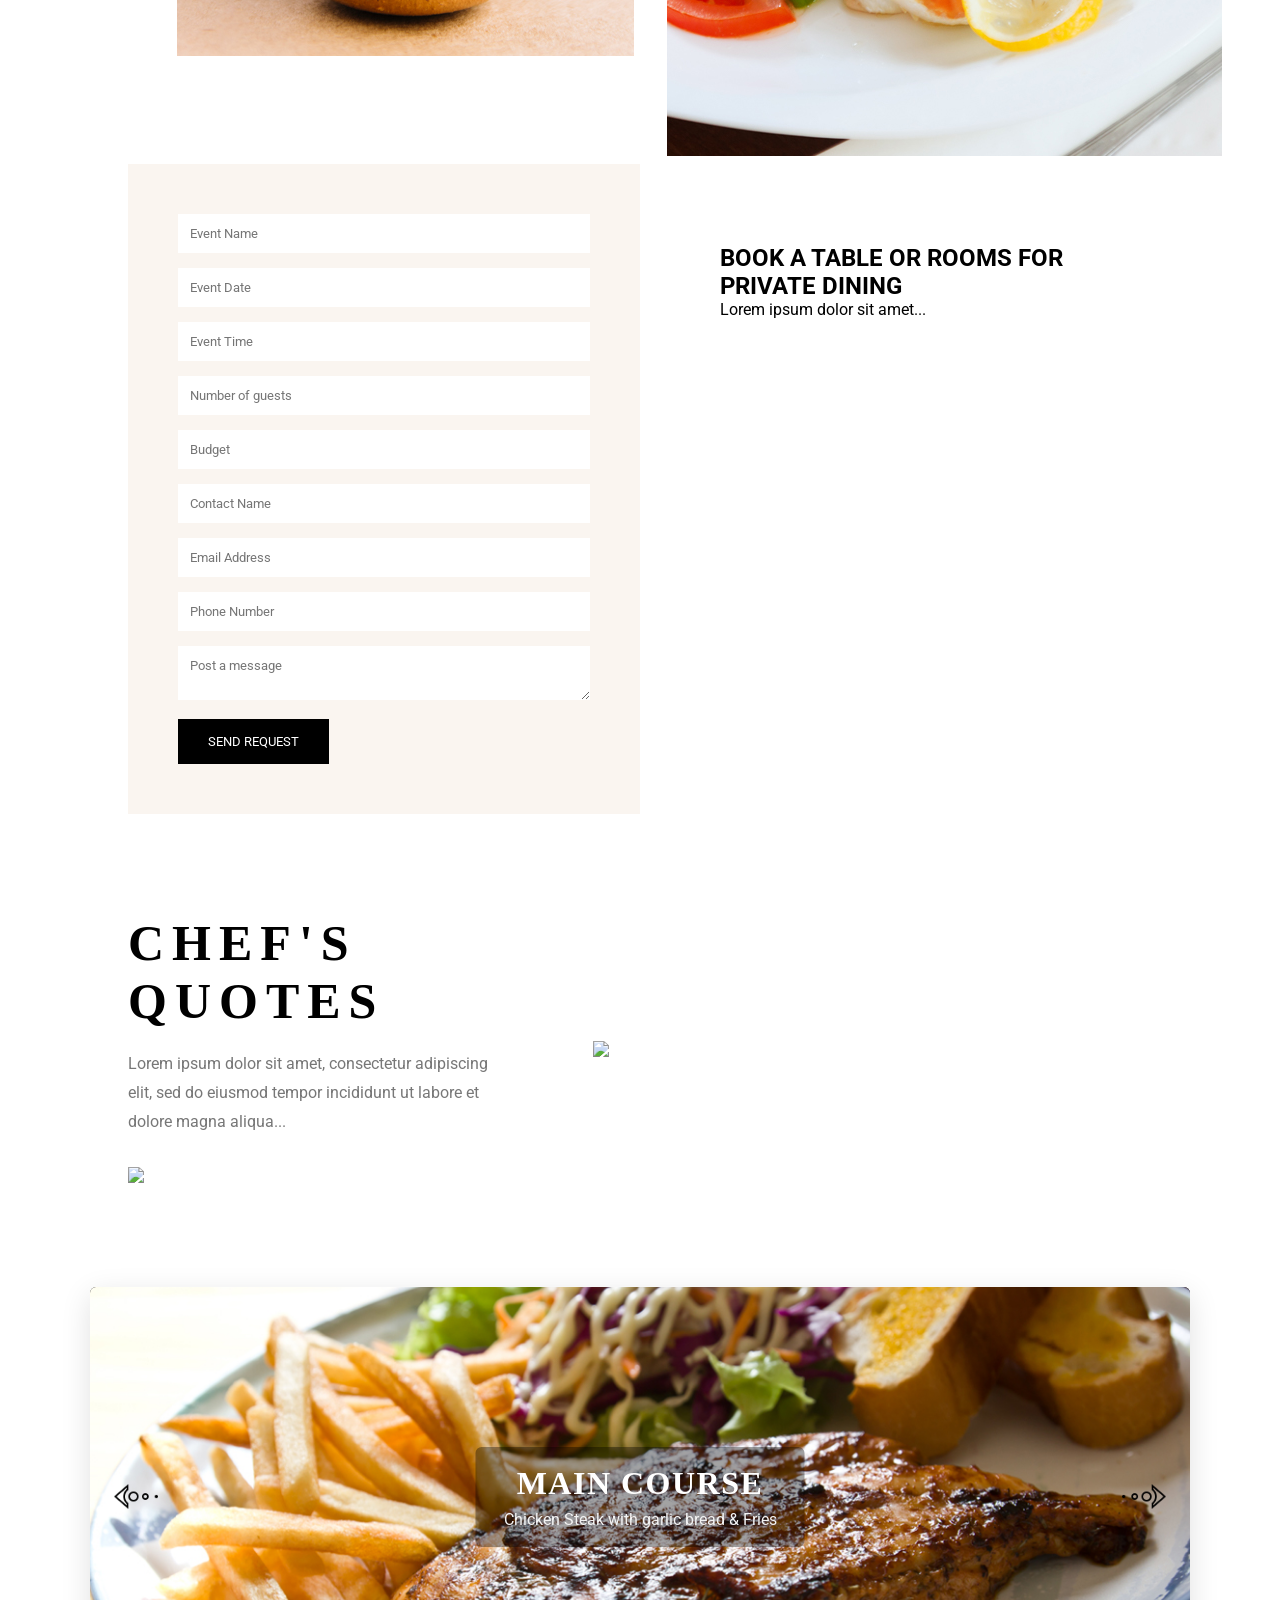
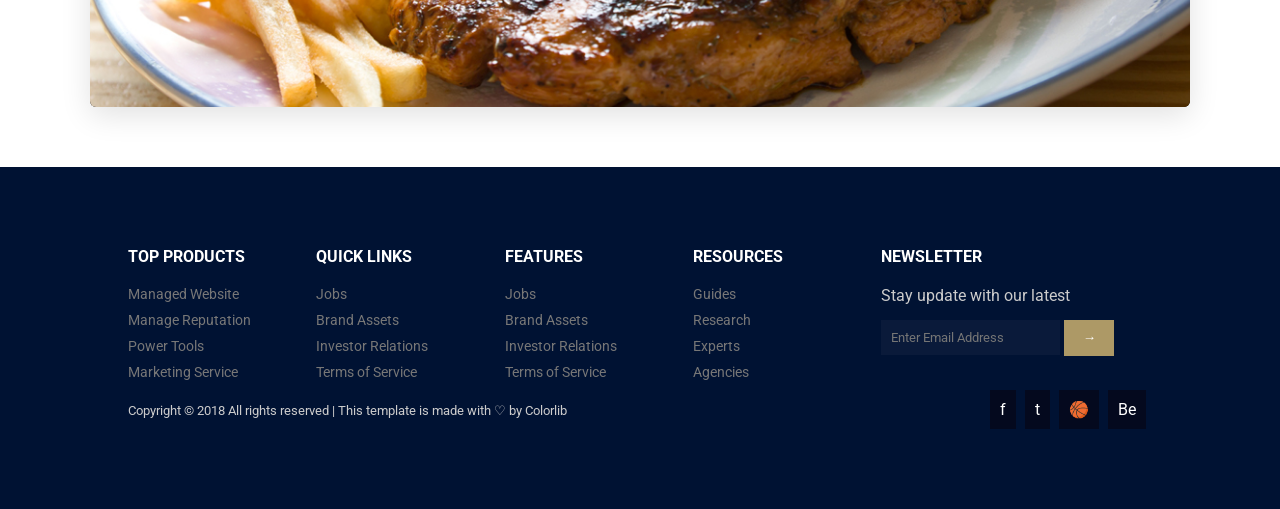
==== commit bf4747bc: "Update index.html" ====
--- a/index.html
+++ b/index.html
@@ -15,7 +15,7 @@
             <li><a id="dourado" href="index.html">Home</a></li>
                 <li><a href="menu.html">Menu</a></li>
                     <li><a href="about.html">About</a></li>
-                        <li id="logo"><img src="imagens/logo.png"></li>
+                        <li id="logo"><img src="Imagens/logo.png"></li>
   
                             <li class="cair1">
                                 <a href="#">Pages</a>
@@ -288,4 +288,4 @@
 </footer>
 
 
-</html>+</html>
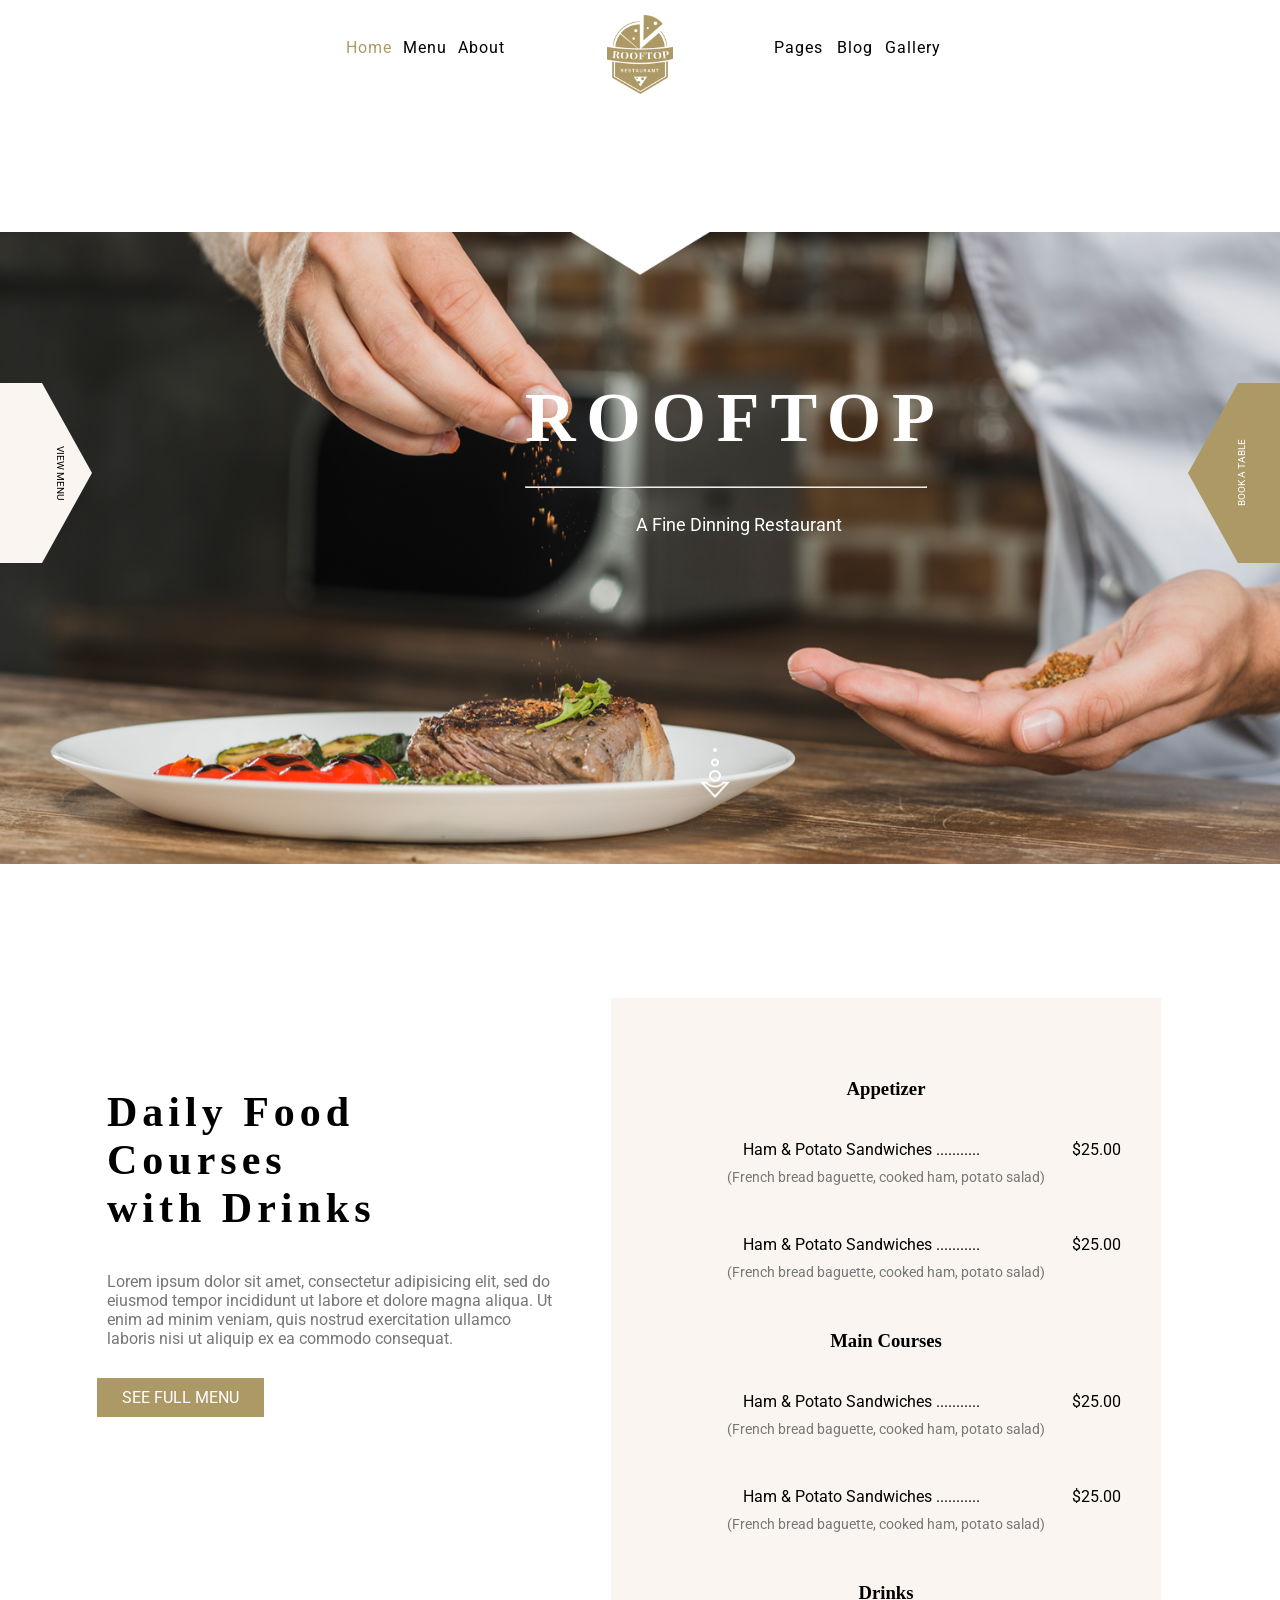
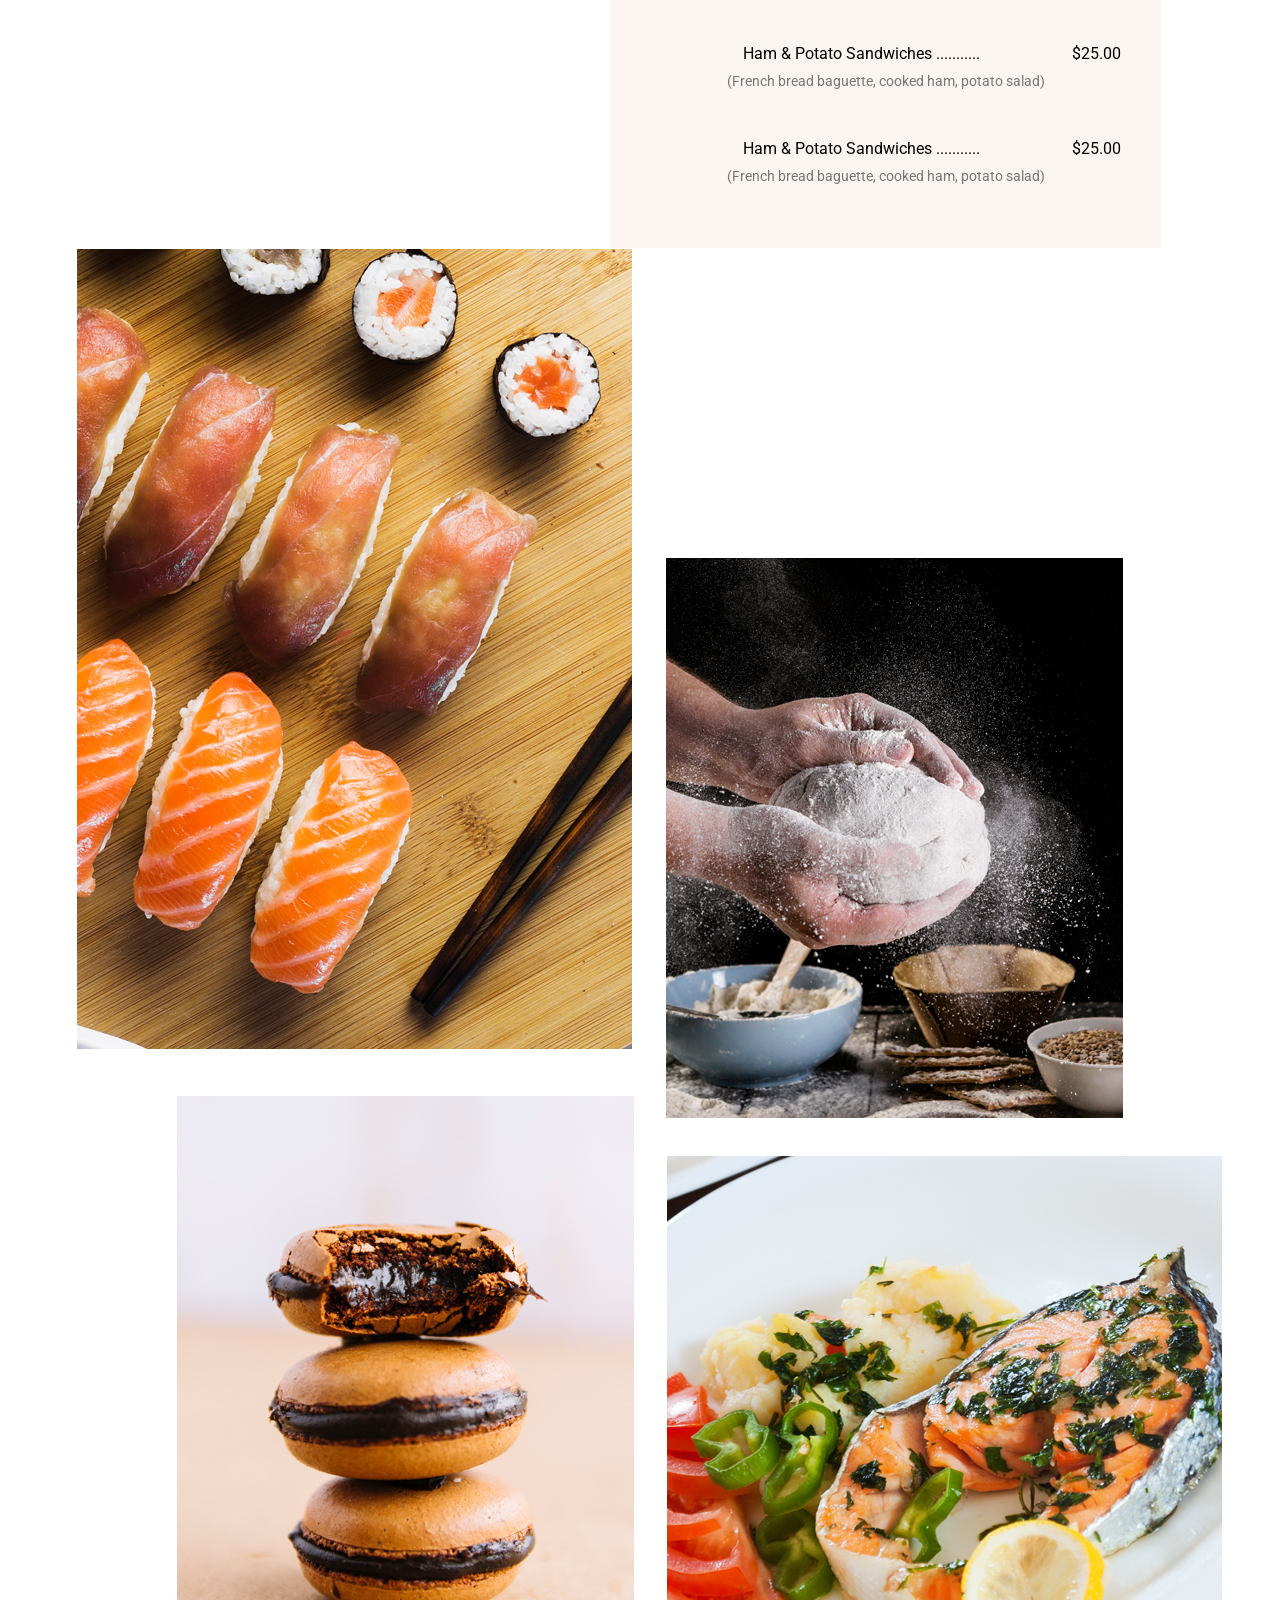
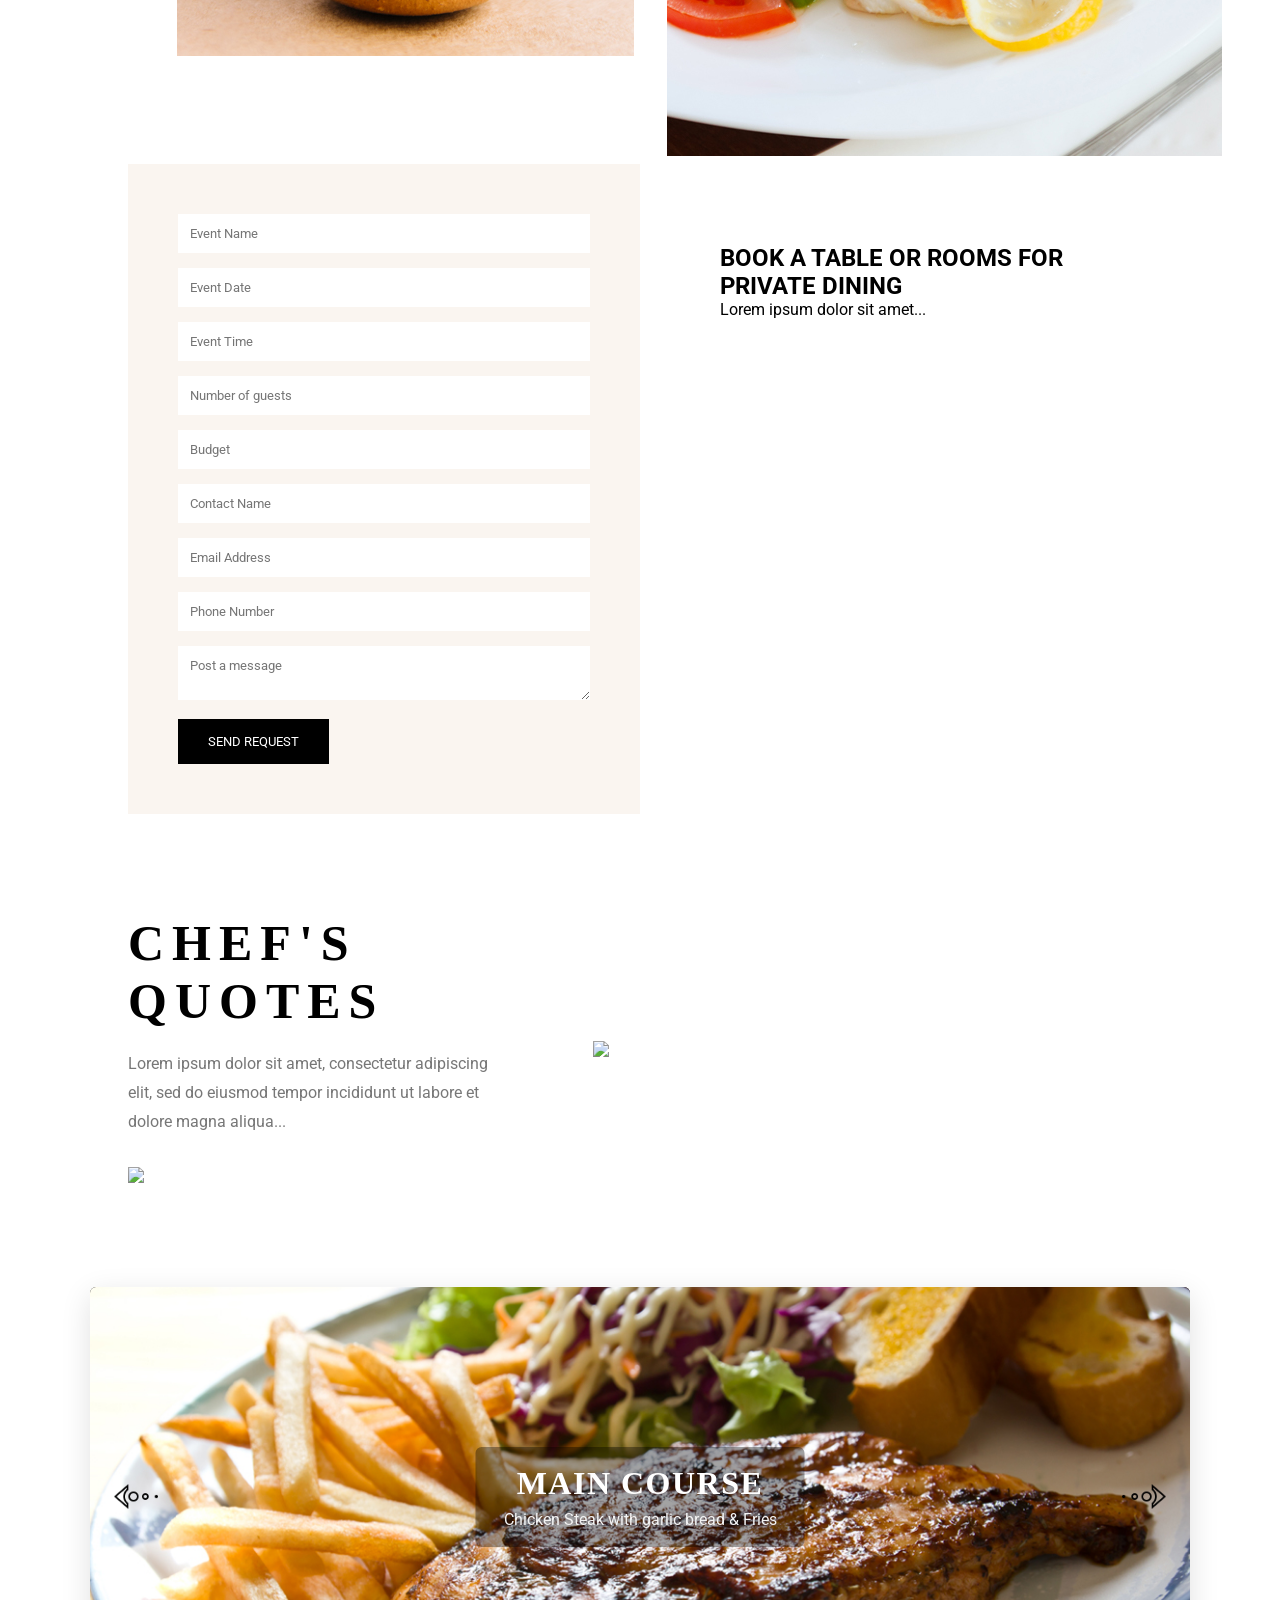
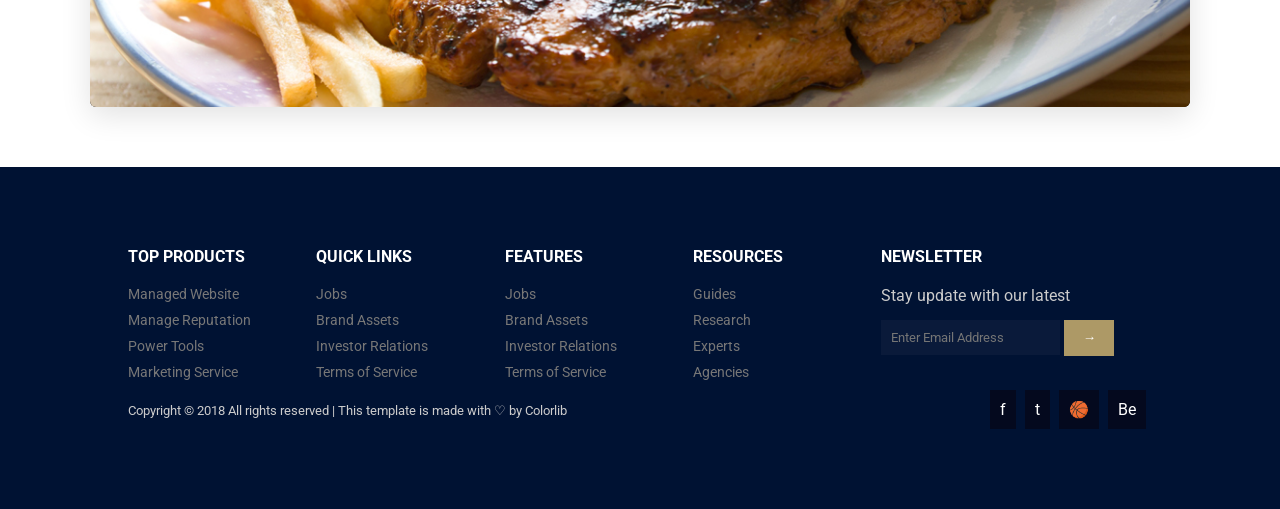
==== commit 7fd7fe63: "Add files via upload" ====
--- a/index.html
+++ b/index.html
@@ -32,7 +32,7 @@
       <h1 id="Txt">ROOFTOP</h1>
       <hr>
       <p id="Txtp">A Fine Dinning Restaurant</p>
-      <img id="seta" src="imagens/go-down.png">
+      <img id="seta" src="Imagens/go-down.png">
     </div>
 
   </section>
@@ -288,4 +288,4 @@
 </footer>
 
 
-</html>
+</html>
--- a/hell.css
+++ b/hell.css
@@ -47,7 +47,7 @@
 #sec01{
   height: 100vh;
   width: auto;
-  background-image: url(imagens/header-bg.png);
+  background-image: url(Imagens/header-bg.png);
   background-repeat: no-repeat;
   background-size: contain;
   background-position: center;
@@ -655,7 +655,7 @@
 }
 #sec01-menu{
   height: 50vh;
-  background: url(imagens/header-bg.png) no-repeat center;
+  background: url(Imagens/header-bg.png) no-repeat center;
   background-size: cover;
   position: relative;
 }
@@ -749,7 +749,7 @@
 }
 #sec01-about{
   height: 50vh;
-  background: url(imagens/header-bg.png) no-repeat center;
+  background: url(Imagens/header-bg.png) no-repeat center;
   background-size: cover;
   position: relative;
 }
@@ -840,7 +840,7 @@
 /*======================GALLERY=========================*/
 #sec01-g{
   height: 50vh;
-  background: url(imagens/header-bg.png) no-repeat center;
+  background: url(Imagens/header-bg.png) no-repeat center;
   background-size: cover;
   position: relative;
 }
@@ -1039,13 +1039,13 @@
 
 
 .topic.social{ 
-  background-image: url("imagens/cat-widget1.jpg"); 
+  background-image: url("Imagens/cat-widget1.jpg"); 
 }
 .topic.politics{
-  background-image: url("imagens/cat-widget2.jpg"); 
+  background-image: url("Imagens/cat-widget2.jpg"); 
 }
 .topic.food{
- background-image: url("imagens/cat-widget3.jpg"); 
+ background-image: url("Imagens/cat-widget3.jpg"); 
 }
 
 
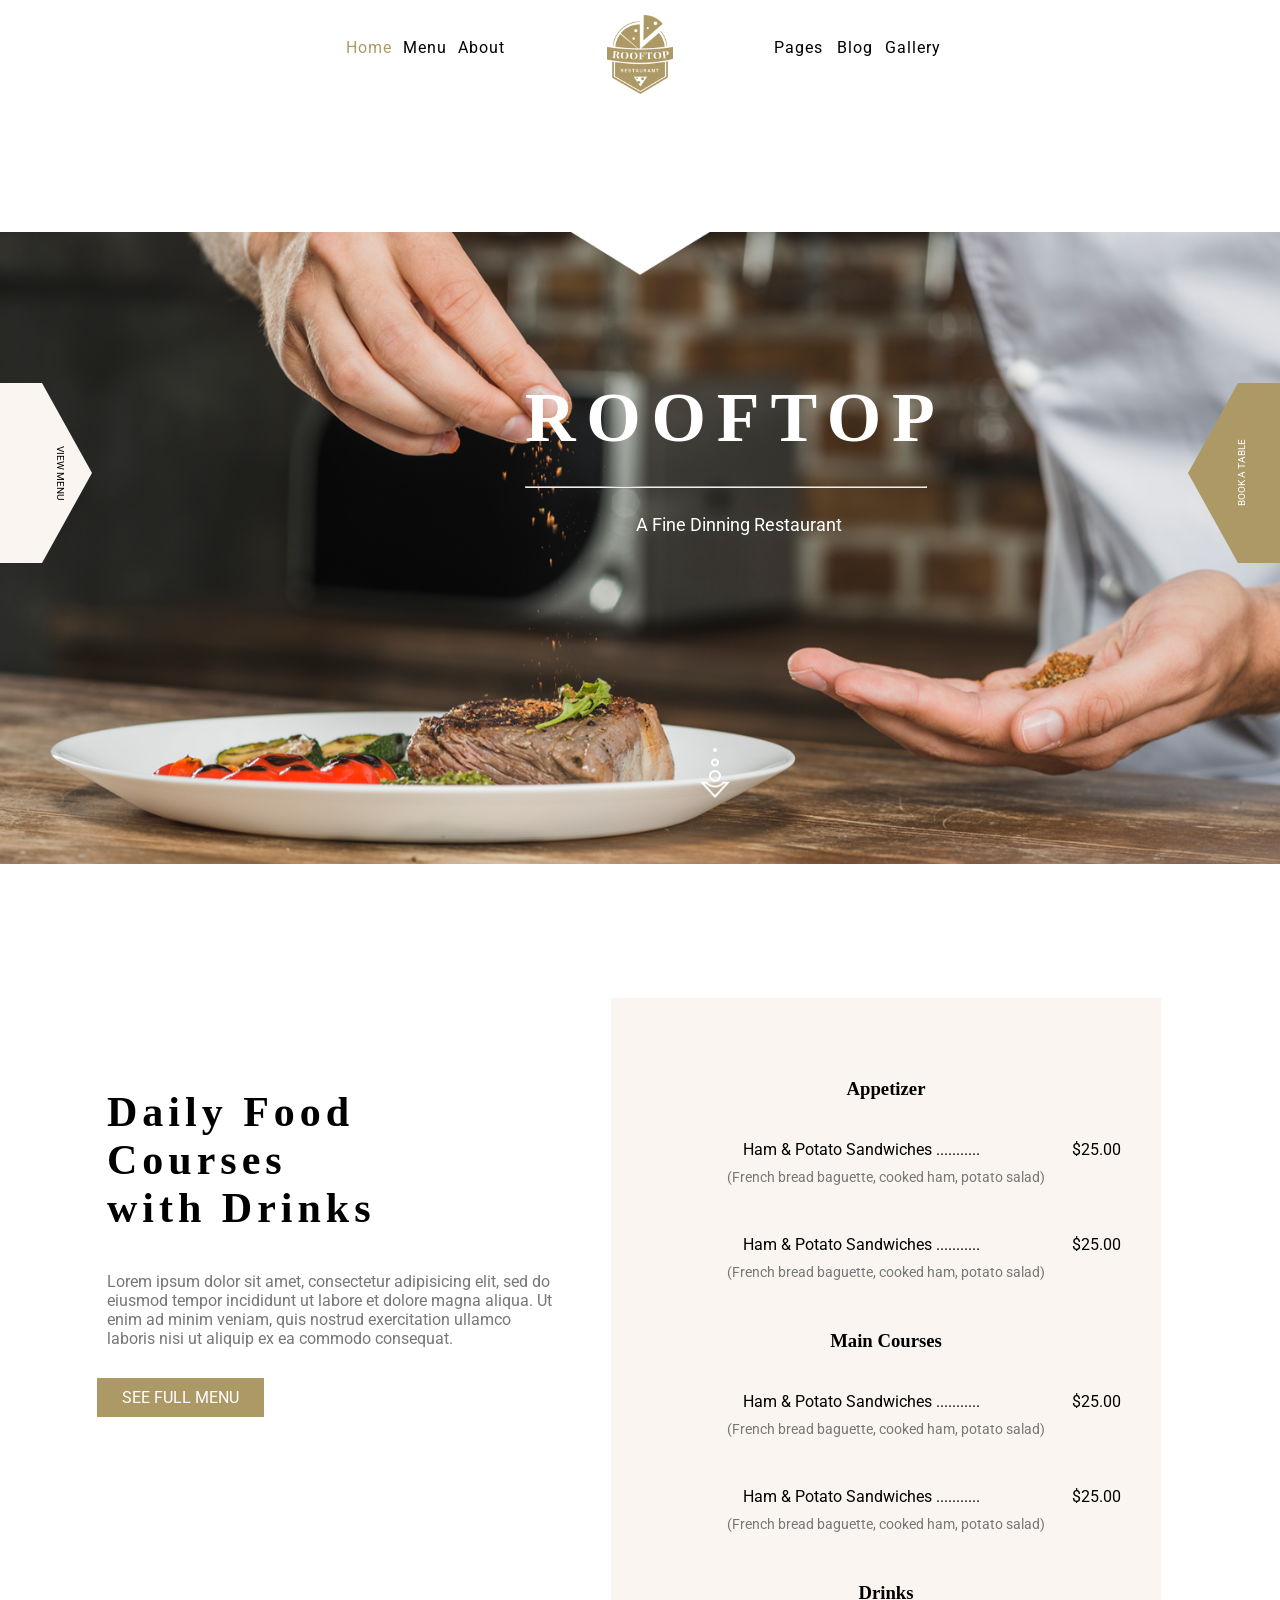
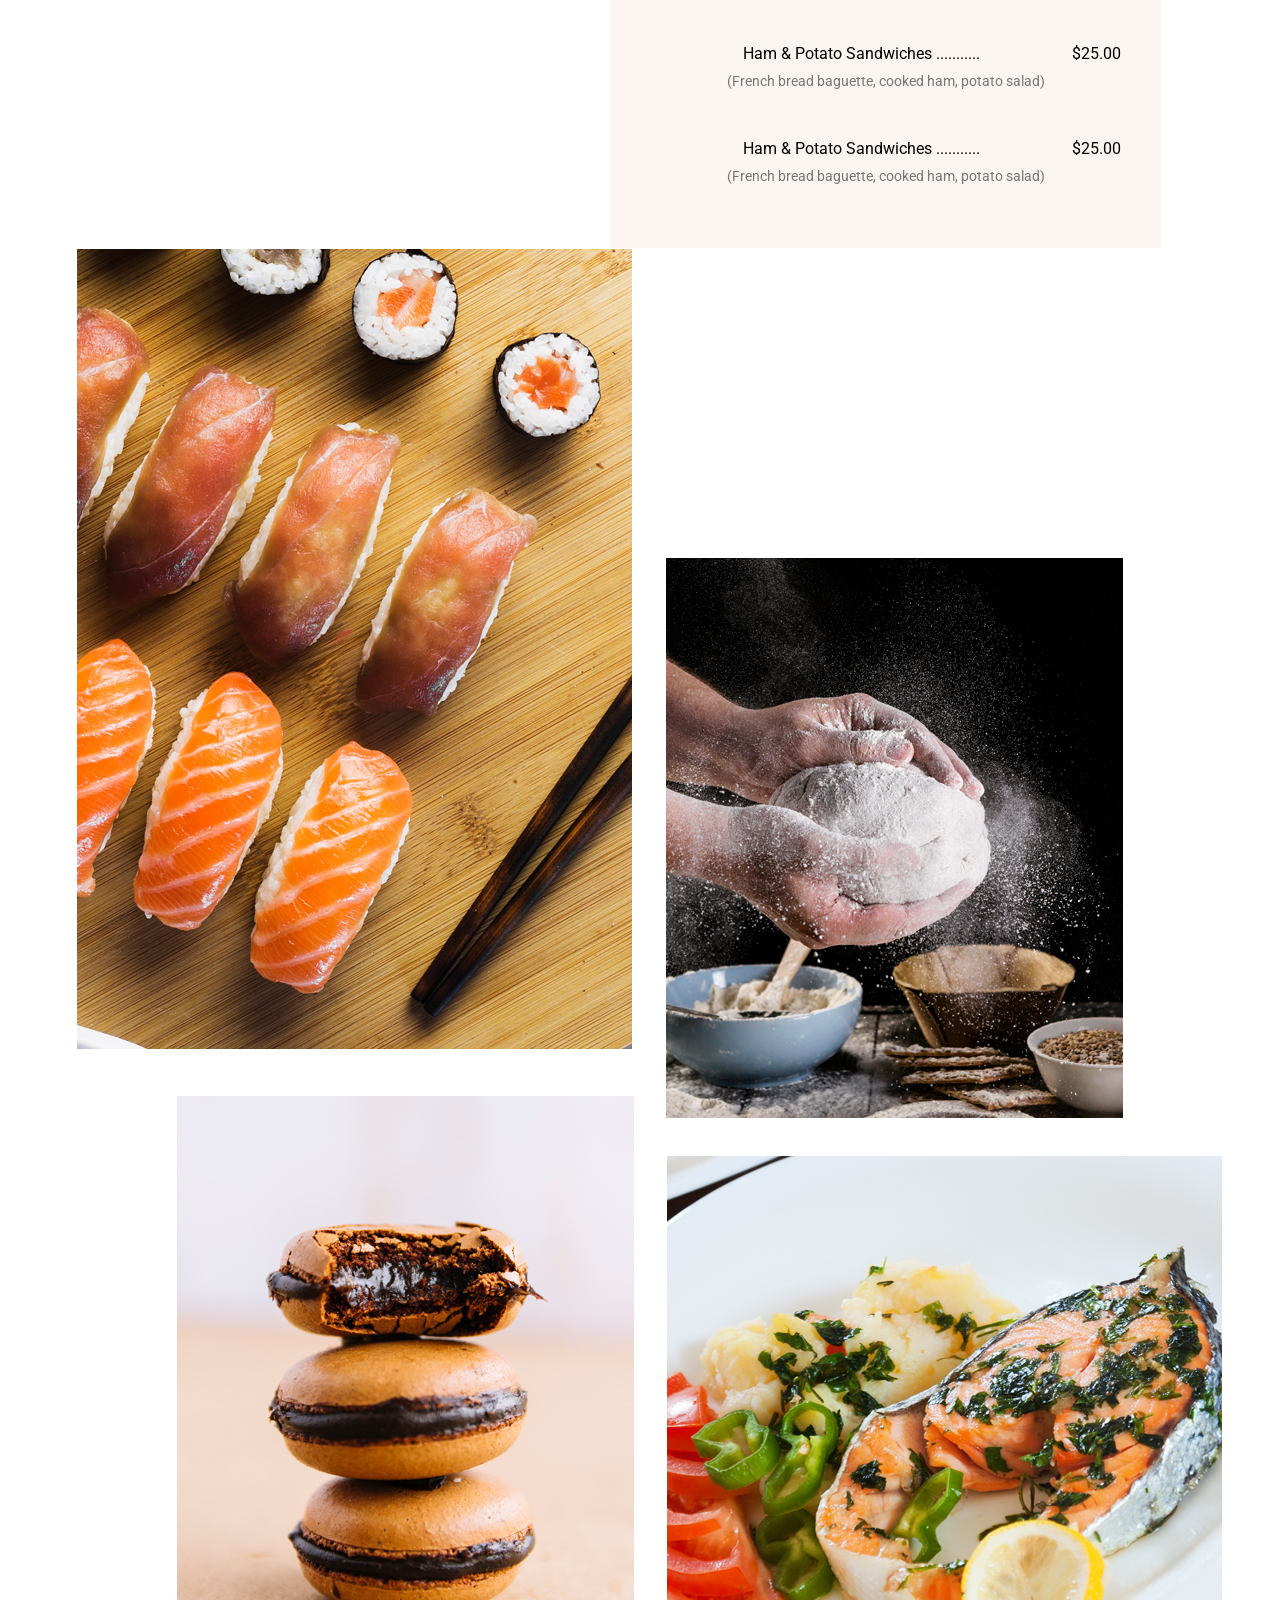
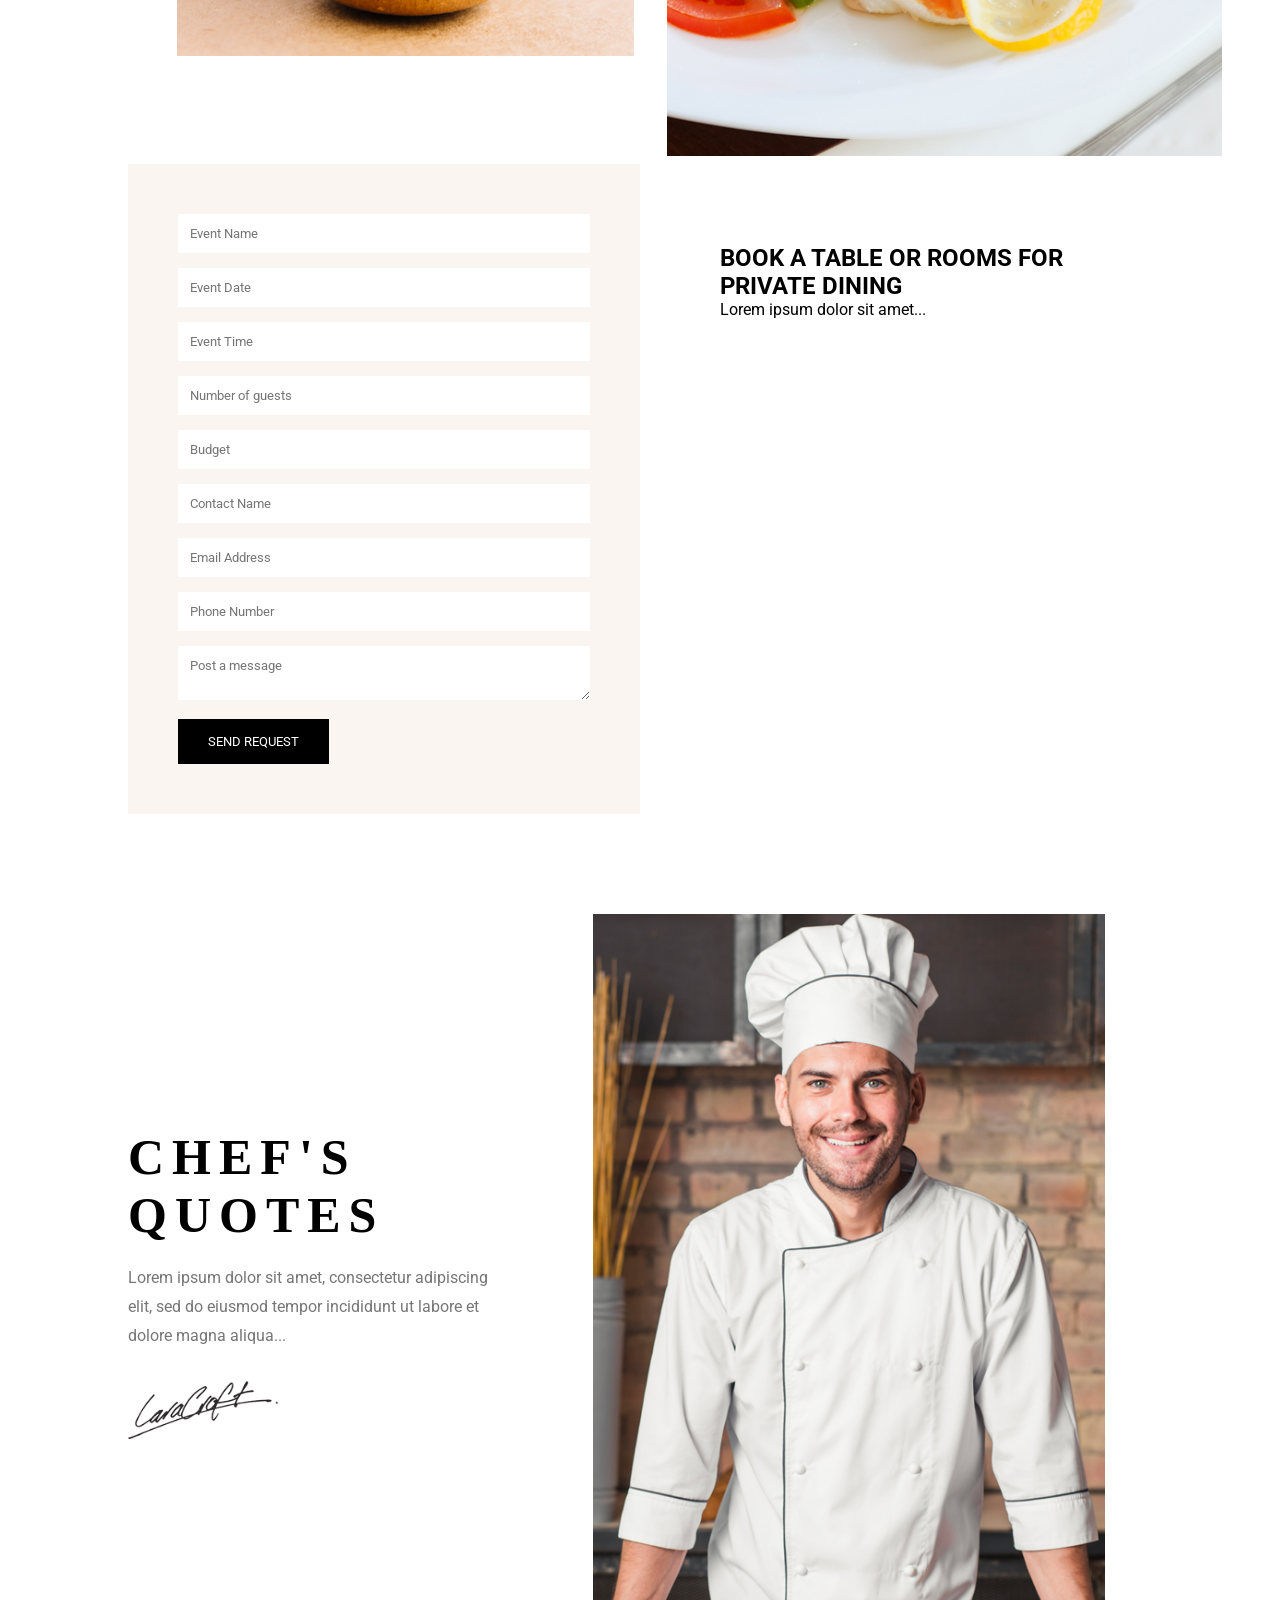
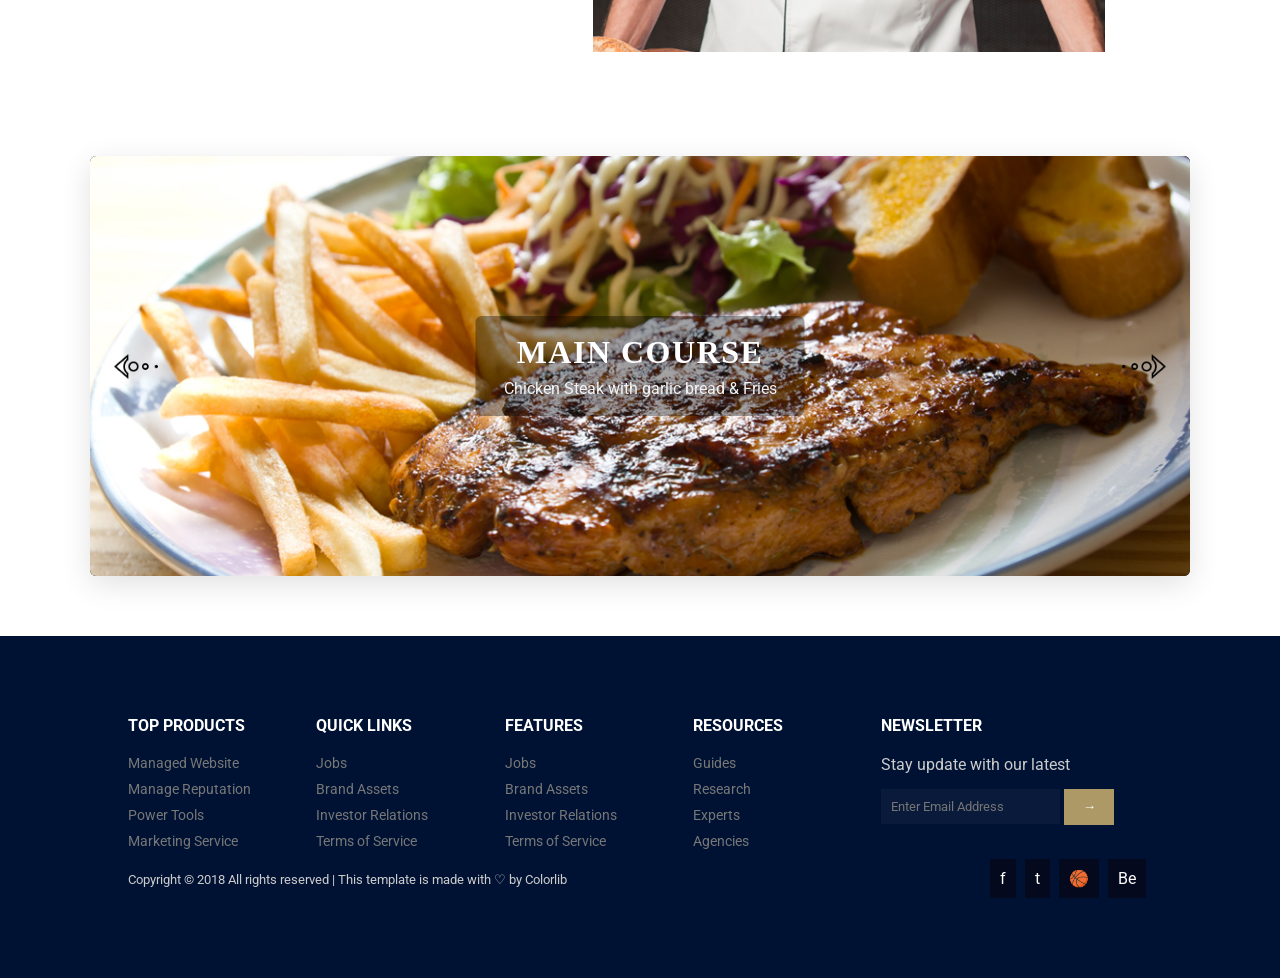
==== commit 3c03aeb8: "Add files via upload" ====
--- a/index.html
+++ b/index.html
@@ -189,11 +189,11 @@
       Lorem ipsum dolor sit amet, consectetur adipiscing elit, sed do eiusmod tempor incididunt ut labore et dolore magna aliqua...
     </p>
 
-    <img src="imagens/signature.png" class="assinatura">
+    <img src="Imagens/signature.png" class="assinatura">
   </div>
 
   <div class="chef-img">
-    <img src="imagens/chefs-quotes.jpg">
+    <img src="Imagens/chefs-quotes.jpg">
   </div>
 
 </section>
